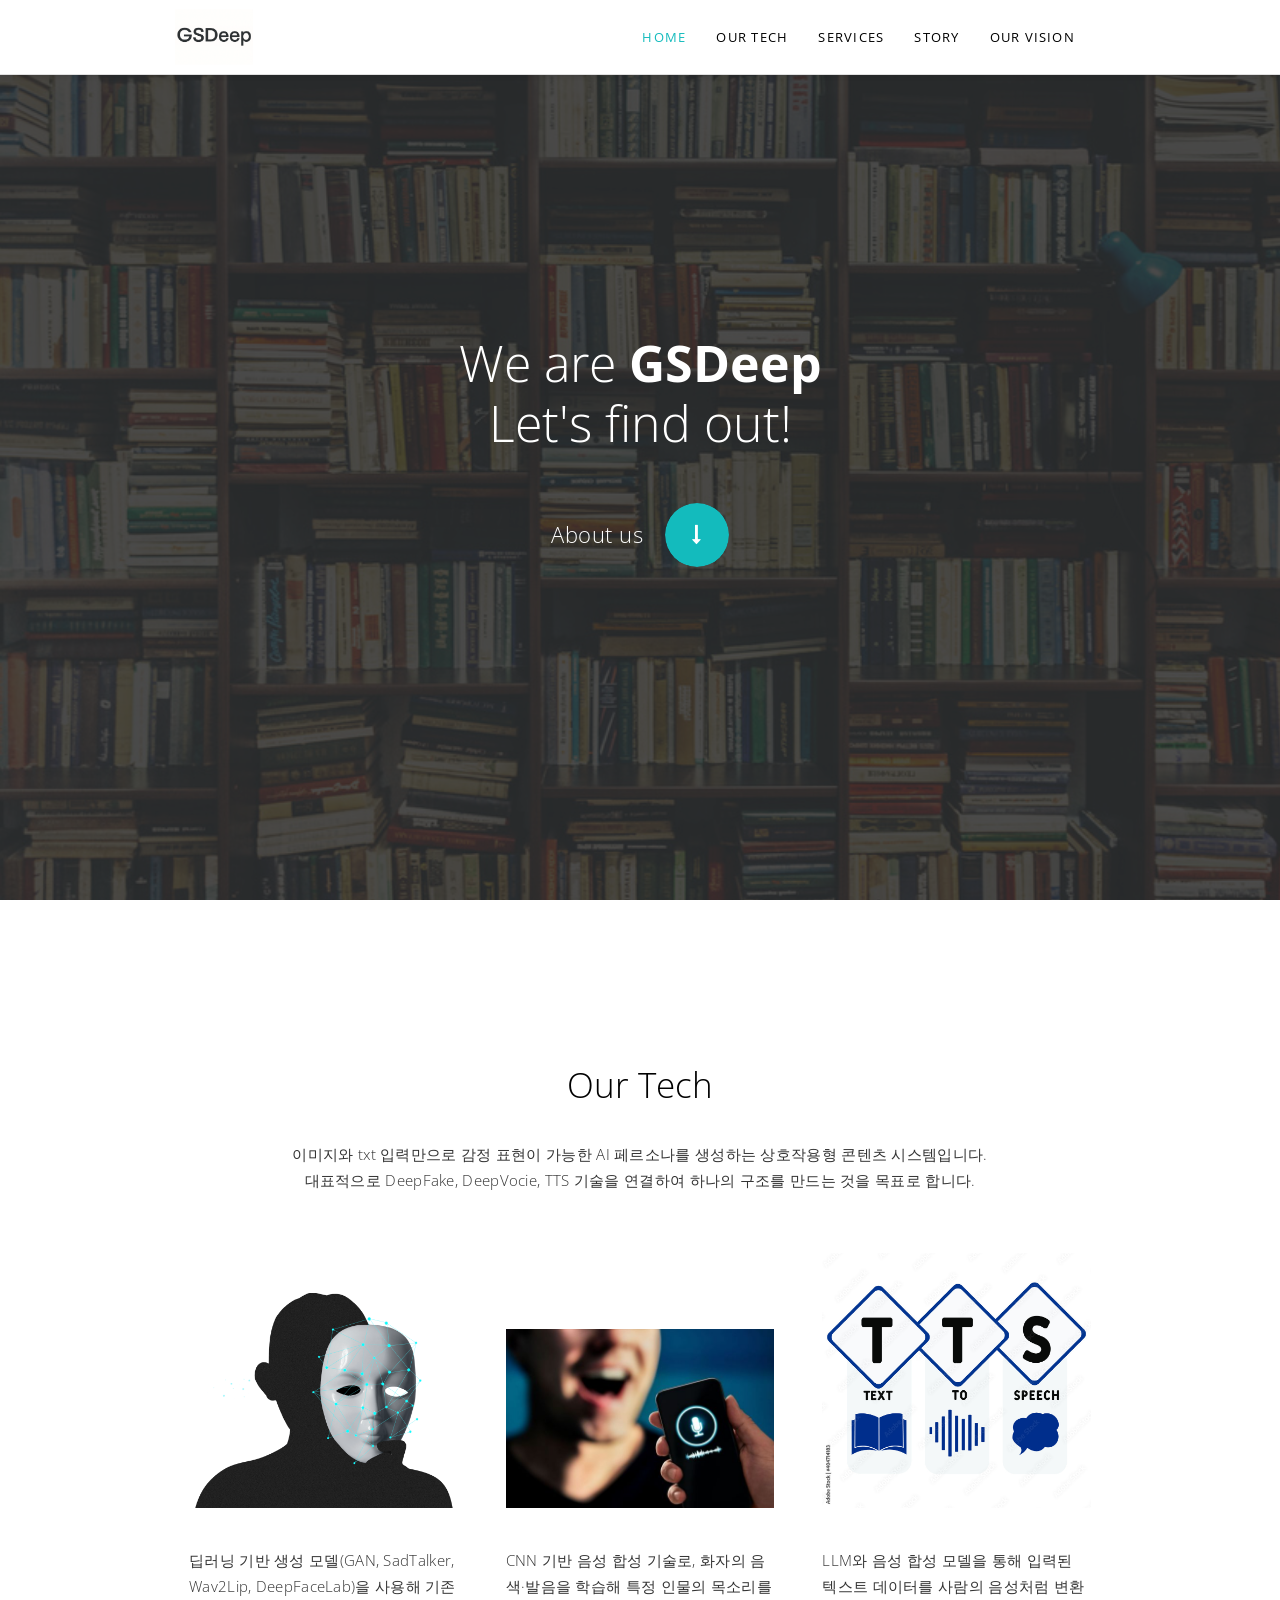
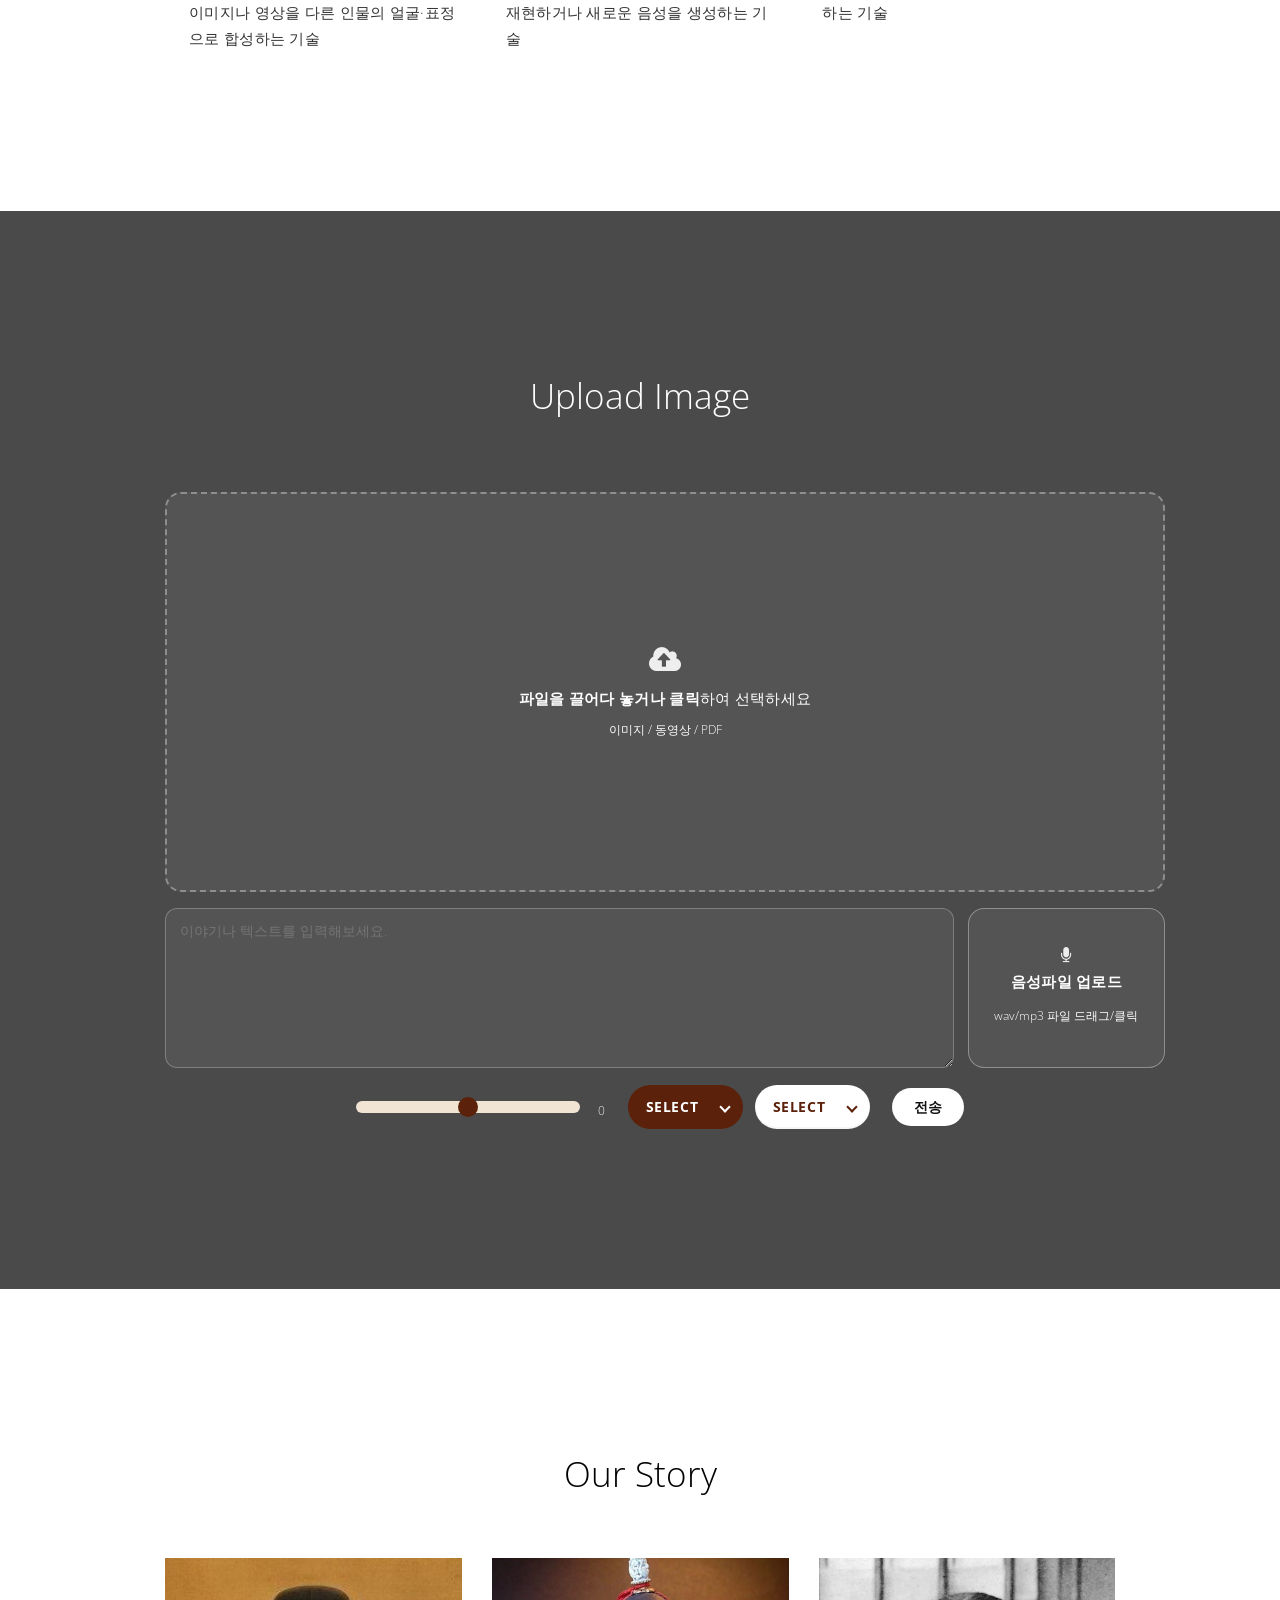
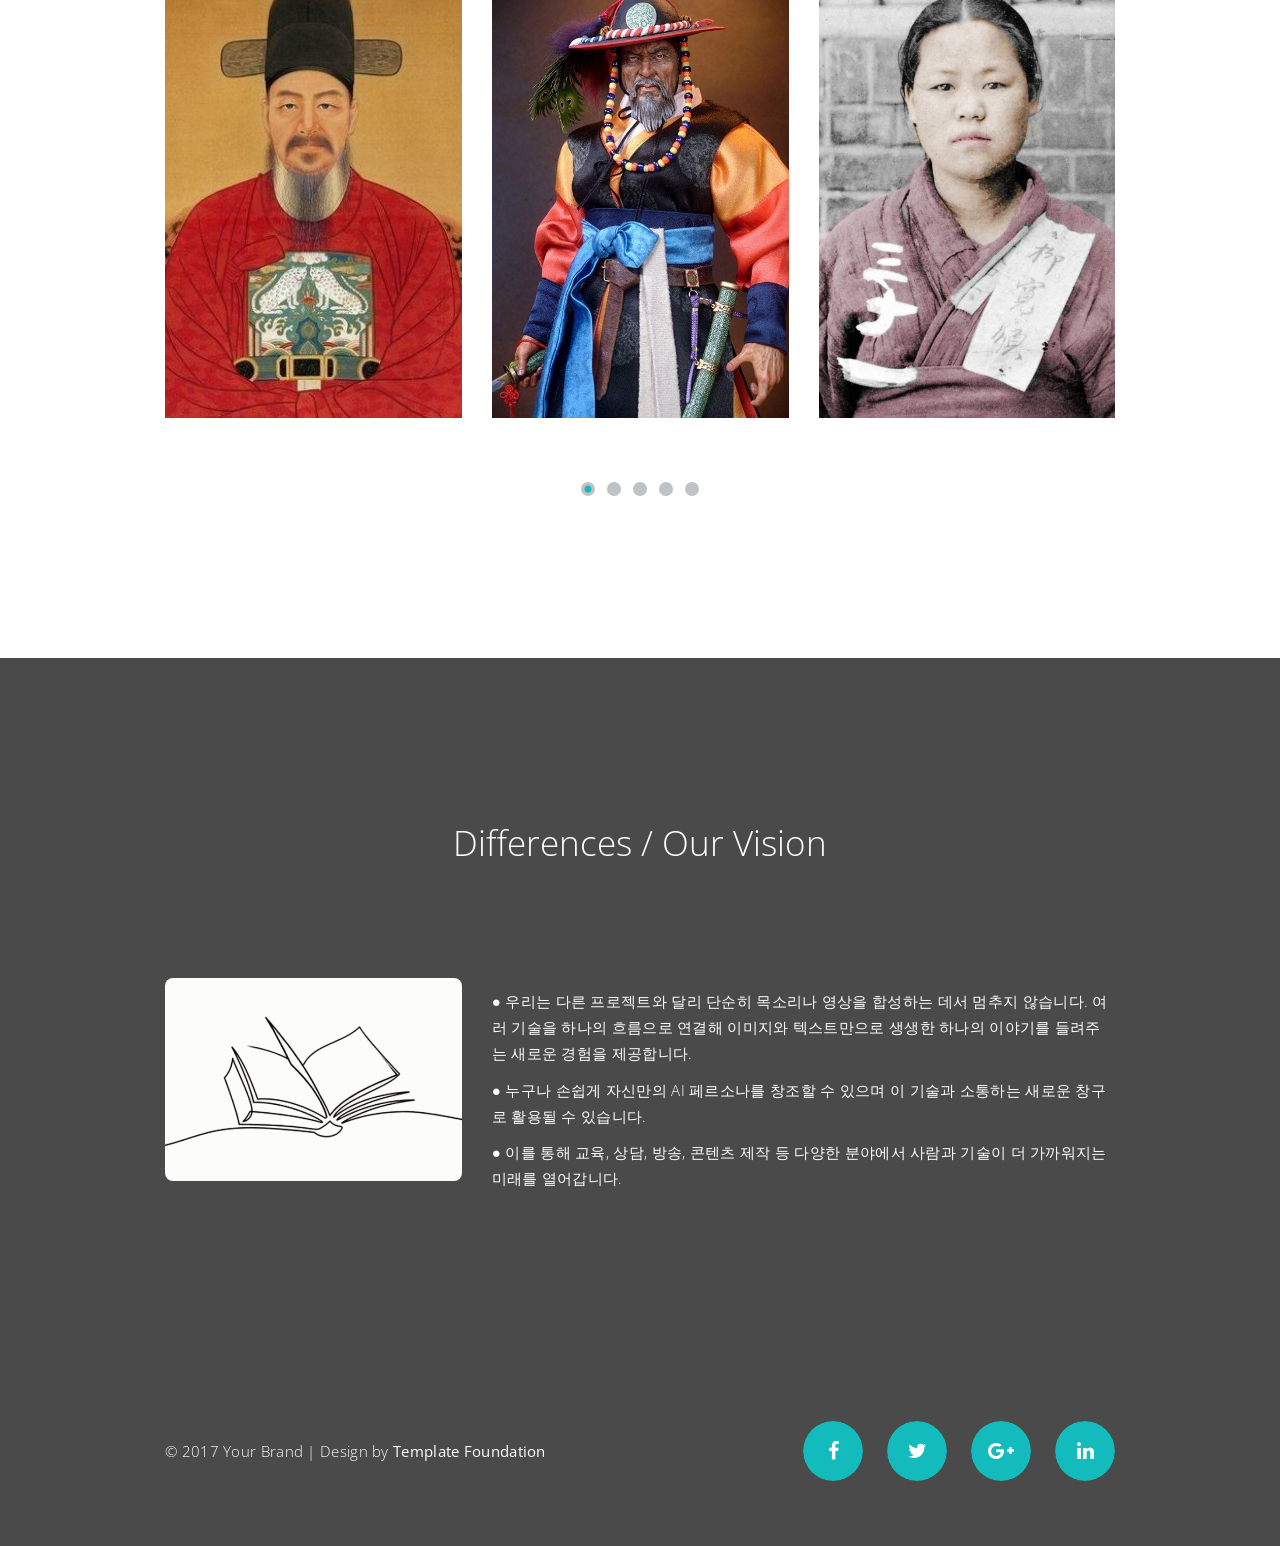
==== Frontend/index.html @ d0521a8d "Add files via upload" ====
<!doctype html>
<html lang="en">
<head>
  <!-- META -->
  <meta charset="utf-8">
  <meta name="robots" content="noodp">
  <meta name="viewport" content="width=device-width, initial-scale=1, maximum-scale=1, user-scalable=no">

  <!-- PAGE TITLE -->
  <title>GSDeep - One Page</title>

  <!-- FAVICON -->
  <link rel="shortcut icon" href="assets/img/favicon.png">

  <!-- FONTS -->
  <link href="https://fonts.googleapis.com/css?family=Open+Sans:300,400,600,700,800" rel="stylesheet">

  <!-- STYLESHEETS -->
  <link rel="stylesheet" type="text/css" href="assets/css/plugins.css">
  <link rel="stylesheet" type="text/css" href="assets/css/main.css">

  <!-- API BASE 설정 (반드시 main.js 보다 먼저) -->
  <script src="/config.js?v=deploy-001"></script>
</head>

<body>
  <!-- PRELOADER -->
  <div class="preloader">
    <div class="spinner"></div>
  </div>
  <!-- /PRELOADER -->

  <!-- NAVIGATION -->
  <nav class="navigation-main">
    <div class="container-fluid">
      <div class="navbar-header">
        <button type="button" class="navbar-toggle" data-toggle="collapse" data-target="#navbar">
          <i class="fa fa-bars" aria-hidden="true"></i>
        </button>
        <a class="navbar-brand" href="#"><img class="img-responsive" src="assets/img/navigation-logo.png" alt="" /></a>
      </div>
      <div id="navbar" class="navbar-collapse collapse">
        <ul class="navigation-items nav navbar-nav navbar-right">
          <li class="current"><a href="#intro">Home</a></li>
          <li><a href="#about">Our Tech</a></li>
          <li><a href="#service">Services</a></li>
          <li><a href="#work">Story</a></li>
          <li><a href="#clients">Our Vision</a></li>
        </ul>
      </div>
    </div>
  </nav>
  <!-- /NAVIGATION -->

  <!-- INTRO -->
  <section id="intro">
    <div class="container-mid text-center">
      <div class="animation-container animation-fade-down" data-animation-delay="0">
        <h1>We are <strong>GSDeep</strong><br>Let's find out!</h1>
      </div>
      <div class="animation-container animation-fade-up" data-animation-delay="300">
        <p class="subline">About us</p>
        <a href="#about" class="scroll-down smooth-scroll"><i class="fa fa-long-arrow-down" aria-hidden="true"></i></a>
      </div>
    </div>
  </section>
  <!-- /INTRO -->

  <!-- ABOUT -->
  <section id="about" class="white">
    <div class="container-fluid text-center">
      <h3 class="headline scroll-animated-from-bottom">Our Tech</h3>
      <p class="subline scroll-animated-from-bottom">
        이미지와 txt 입력만으로 감정 표현이 가능한 AI 페르소나를 생성하는 상호작용형 콘텐츠 시스템입니다. <br>
        대표적으로 DeepFake, DeepVocie, TTS 기술을 연결하여 하나의 구조를 만드는 것을 목표로 합니다.
      </p>

      <div class="col-sm-4 text-left about-item scroll-animated-from-bottom">
        <img class="img-responsive" src="assets/img/about/about-1.jpg" alt="image">
        <p>딥러닝 기반 생성 모델(GAN, SadTalker, Wav2Lip, DeepFaceLab)을 사용해 기존 이미지나 영상을 다른 인물의 얼굴·표정으로 합성하는 기술</p>
      </div>

      <div class="col-sm-4 text-left about-item scroll-animated-from-bottom">
        <img class="img-responsive" src="assets/img/about/about-2.jpg" alt="image">
        <p>CNN 기반 음성 합성 기술로, 화자의 음색·발음을 학습해 특정 인물의 목소리를 재현하거나 새로운 음성을 생성하는 기술</p>
      </div>

      <div class="col-sm-4 text-left about-item scroll-animated-from-bottom">
        <img class="img-responsive" src="assets/img/about/about-3.jpg" alt="image">
        <p>LLM와 음성 합성 모델을 통해 입력된 텍스트 데이터를 사람의 음성처럼 변환하는 기술</p>
      </div>
    </div>
  </section>
  <!-- /ABOUT -->

  <!-- SERVICE -->
  <section id="service">
    <div class="container-fluid text-center">
      <h3 class="headline scroll-animated-from-bottom">Upload Image</h3>
      <div class="row justify-content-center">
        <div class="col-lg-8 col-md-10 col-sm-12">
          <form id="service-upload" class="upload-panel scroll-animated-from-bottom" action="/api/upload" method="POST" enctype="multipart/form-data">
            <div id="drop-zone" class="upload-drop" tabindex="0" aria-label="파일 업로드 영역">
              <input type="file" id="file-input" name="file" class="upload-input" aria-label="파일 선택" />
              <div class="upload-prompt">
                <i class="fa fa-cloud-upload" aria-hidden="true"></i>
                <p class="m-0"><strong>파일을 끌어다 놓거나 클릭</strong>하여 선택하세요</p>
                <small class="d-block">이미지 / 동영상 / PDF </small>
              </div>
              <!-- 미리보기 이미지 -->
              <img id="upload-preview" class="upload-preview" alt="미리보기" />
              <!-- 결과 비디오(직접 로드용) -->
              <video id="result-video" class="upload-preview" style="display:none" controls playsinline></video>
            </div>

            <div class="upload-meta">
              <div class="meta-row">
                <!-- 80%: 텍스트 -->
                <div class="meta-text">
                  <textarea name="message" id="upload-message" rows="6" placeholder="이야기나 텍스트를 입력해보세요."></textarea>
                </div>

                <!-- 20%: WAV 업로드 (작은 드롭존) -->
                <div class="meta-audio">
                  <div id="audio-drop" class="mini-drop" tabindex="0" aria-label="mp3/wav 파일 업로드">
                    <input type="file" id="audio-input" name="audio" accept=".wav,audio/wav,.mp3,audio/mpeg"  class="mini-input" aria-label="WAV/MP3 파일 선택" required>
                    <div class="mini-prompt">
                      <i class="fa fa-microphone" aria-hidden="true"></i>
                      <p class="m-0"><strong>음성파일 업로드</strong></p>
                      <small class="d-block">wav/mp3 파일 드래그/클릭</small>
                      <small id="audio-filename" class="filename"></small>
                    </div>
                  </div>
                  <audio id="audio-preview" controls style="display:none; width:100%; margin-top:.6rem"></audio>
                </div>
              </div>
            </div>

            <div class="upload-actions">
              <div class="voice-controls">
                <div class="h-wrap">
                  <label for="voice-level" class="sr-only">음량(−20~20)</label>
                  <input id="voice-level" class="h-range" type="range" name="voice_level" min="-20" max="20" step="1" value="0" aria-label="음량"/>
                  <output id="voice-level-value" class="h-readout">0</output>
                </div>

                <label class="sr-only" for="voice-gender">성별</label>
                <div class="pill-select pill-select--primary">
                  <select id="voice-gender" name="voice_gender" required>
                    <option value="" disabled selected>SELECT</option>
                    <option value="male">남성</option>
                    <option value="female">여성</option>
                  </select>
                </div>

                <label class="sr-only" for="voice-age">연령대</label>
                <div class="pill-select pill-select--ghost">
                  <select id="voice-age" name="voice_age" required>
                    <option value="" disabled selected>SELECT</option>
                    <option value="young">청년</option>
                    <option value="middle">중년</option>
                    <option value="old">노년</option>
                  </select>
                </div>
              </div>

              <button type="submit" class="upload-btn">전송</button>
              <span id="upload-status" class="upload-status" role="status" aria-live="polite"></span>
            </div>
          </form>
        </div>
      </div>
    </div>
  </section>
  <!-- /SERVICE -->

  <!-- WORK -->
  <section id="work" class="white">
    <div class="container-fluid text-center">
      <h3 class="headline scroll-animated-from-bottom">Our Story</h3>

      <div class="work-carousel owl-carousel scroll-animated-from-bottom">
        <div class="item">
          <div class="bg-image" style="background-image: url(assets/img/work/work-1.jpg)"></div>
          <a class="info" href="#" data-featherlight="#item-1-lightbox">
            <div class="container-mid">
              <h5>이순신</h5>
              <i class="fa fa-long-arrow-right" aria-hidden="true"></i>
            </div>
          </a>
          <div class="lightbox-wrapper">
            <div id="item-1-lightbox" class="work-lightbox">
              <video class="lightbox-video" src="assets/video/work-1.mp4" controls preload="metadata" playsinline poster="assets/img/work/work-1.jpg"></video>
              <div class="description">
                <h3>이순신</h3>
                <p class="subline">난중일기</p>
                <p>“이 책에 쓰인 승전은 내 재주가 아님을 알아야 한다. 바람이 불어 돛이 움직이고, 물결이 도와 배가 나아간 것처럼, 병사들의 땀과 피가 있었고, 하늘의 뜻이 있었을 따름이다.”</p>
              </div>
            </div>
          </div>
        </div>

        <div class="item">
          <div class="bg-image" style="background-image: url(assets/img/work/work-2.jpg)"></div>
          <a class="info" href="#" data-featherlight="#item-2-lightbox">
            <div class="container-mid">
              <h5>유관순</h5>
              <i class="fa fa-long-arrow-right" aria-hidden="true"></i>
            </div>
          </a>
          <div class="lightbox-wrapper">
            <div id="item-2-lightbox" class="work-lightbox">
              <video class="lightbox-video" src="assets/video/work-2.mp4" controls preload="metadata" playsinline poster="assets/img/work/work-2.jpg"></video>
              <div class="description">
                <h3>유관순</h3>
                <p class="subline">민중의 함성</p>
                <p>“저는 제 나라의 독립을 위해 마땅히 해야 할 일을 했을 뿐입니다.”</p>
                <p>“나라를 사랑하는 마음으로 한 일이니, 결코 부끄럽지 않습니다.”</p>
              </div>
            </div>
          </div>
        </div>

        <div class="item">
          <div class="bg-image" style="background-image: url(assets/img/work/work-3.jpg)"></div>
          <a class="info" href="#" data-featherlight="#item-3-lightbox">
            <div class="container-mid">
              <h5>아인슈타인</h5>
              <i class="fa fa-long-arrow-right" aria-hidden="true"></i>
            </div>
          </a>
          <div class="lightbox-wrapper">
            <div id="item-3-lightbox" class="work-lightbox">
              <video class="lightbox-video" src="assets/video/work-3.mp4" controls preload="metadata" playsinline poster="assets/img/work/work-3.jpg"></video>
              <div class="description">
                <h3>아인슈타인</h3>
                <p class="subline">상대성 이론</p>
                <p>현재 준비중입니다...</p>
              </div>
            </div>
          </div>
        </div>

        <div class="item">
          <div class="bg-image" style="background-image: url(assets/img/work/work-4.jpg)"></div>
          <a class="info" href="#" data-featherlight="#item-4-lightbox">
            <div class="container-mid">
              <h5>베토벤</h5>
              <i class="fa fa-long-arrow-right" aria-hidden="true"></i>
            </div>
          </a>
          <div class="lightbox-wrapper">
            <div id="item-4-lightbox" class="work-lightbox">
              <video class="lightbox-video" src="assets/video/work-4.mp4" controls preload="metadata" playsinline poster="assets/img/work/work-4.jpg"></video>
              <div class="description">
                <h3>베토벤</h3>
                <p class="subline">운명</p>
                <p>현재 준비중입니다...</p>
              </div>
            </div>
          </div>
        </div>

        <div class="item">
          <div class="bg-image" style="background-image: url(assets/img/work/work-5.jpg)"></div>
          <a class="info" href="#" data-featherlight="#item-5-lightbox">
            <div class="container-mid">
              <h5>세종대왕</h5>
              <i class="fa fa-long-arrow-right" aria-hidden="true"></i>
            </div>
          </a>
          <div class="lightbox-wrapper">
            <div id="item-5-lightbox" class="work-lightbox">
              <video class="lightbox-video" src="assets/video/work-5.mp4" controls preload="metadata" playsinline poster="assets/img/work/work-5.jpg"></video>
              <div class="description">
                <h3>세종대왕</h3>
                <p class="subline">나랏말싸미 - 현대어</p>
                <p>우리나라 말이 중국과 달라, 한자로는 서로 뜻을 통하지 못하니 이 때문에 백성들이 말하고자 하는 바가 있어도 글로 표현하지 못해 답답해한다.</p>
              </div>
            </div>
          </div>
        </div>
      </div><!-- /work-carousel -->
    </div>
  </section>
  <!-- /WORK -->

  <!-- CLIENTS -->
  <section id="clients">
    <div class="container-fluid text-center">
      <h3 class="headline scroll-animated-from-bottom">Differences / Our Vision</h3>

    <div class="client-feedback">
      <div class="client-feedback-item row">
        <div class="col-sm-4 text-left scroll-animated-from-bottom">
          <img class="img-responsive logo client-gif" src="assets/img/clients/book.gif" alt="demo gif">
        </div>
        <div class="col-sm-8 text-left scroll-animated-from-bottom">
          <p></p>
          <p> ● 우리는 다른 프로젝트와 달리 단순히 목소리나 영상을 합성하는 데서 멈추지 않습니다.
            여러 기술을 하나의 흐름으로 연결해 이미지와 텍스트만으로 생생한 하나의 이야기를 들려주는 새로운 경험을 제공합니다.</p>
          <p> ● 누구나 손쉽게 자신만의 AI 페르소나를 창조할 수 있으며 이 기술과 소통하는 새로운 창구로 활용될 수 있습니다.</p>
          <p> ● 이를 통해 교육, 상담, 방송, 콘텐츠 제작 등 다양한 분야에서 사람과 기술이 더 가까워지는 미래를 열어갑니다.</p>
        </div>
      </div>
    </div>
    </div>
  </section>
  <!-- /CLIENTS -->

  <!-- FOOTER -->
  <section id="footer">
    <div class="container-fluid">
      <div class="row">
        <div class="col-sm-6 scroll-animated-from-bottom text-left">
          <p>© 2017 Your Brand | Design by <a href="https://templatefoundation.com">Template Foundation</a></p>
        </div>
        <div class="col-sm-6 scroll-animated-from-bottom text-right">
          <ul class="social-icons">
            <li><a href="#"><i class="fa fa-facebook" aria-hidden="true"></i></a></li>
            <li><a href="#"><i class="fa fa-twitter" aria-hidden="true"></i></a></li>
            <li><a href="#"><i class="fa fa-google-plus" aria-hidden="true"></i></a></li>
            <li><a href="#"><i class="fa fa-linkedin" aria-hidden="true"></i></a></li>
          </ul>
        </div>
      </div>
    </div>
  </section>
  <!-- /FOOTER -->

  <!-- BACKGROUND CONTENT -->
  <div class="background-content parallax-on">
    <div class="background-content-inner">
      <div class="background-overlay"></div>
      <div class="background-img layer" data-depth="0.1"></div>
    </div>
  </div>
  <!-- /BACKGROUND CONTENT -->

  <!-- JAVASCRIPTS -->
  <script type="text/javascript" src="assets/js/plugins.js"></script>

  <!-- 음성 슬라이드바 -->
  <script>
    (function(){
      const slider = document.getElementById('voice-level');
      const out    = document.getElementById('voice-level-value');
      const gender = document.getElementById('voice-gender');

      if(!slider || !out) return;

      const clamp = v => Math.min(Math.max(v, parseFloat(slider.min)), parseFloat(slider.max));
      const sync  = () => { out.textContent = slider.value; };

      slider.addEventListener('input', sync);
      slider.addEventListener('change', sync);
      sync();

      if(gender){
        const applyByGender = () => {
          let target = null;
          if (gender.value === 'male')   target = -6;
          else if (gender.value === 'female') target = 6;
          if (target !== null) {
            slider.value = clamp(target);
            slider.dispatchEvent(new Event('input', { bubbles: true }));
          }
        };
        gender.addEventListener('change', applyByGender);
        if (gender.value === 'male' || gender.value === 'female') {
          applyByGender();
        }
      }
    })();
  </script>

  <!-- 새 main.js (중복 로딩 주의: assets/js/main.js는 제거) -->
  <script src="main.js"></script>
</body>
</html>
---- Frontend/assets/css/main.css ----
/******************************************************************


	------------------------
	-- TABLE OF CONTENTS --
	------------------------
	
	--  01. Basic
	--  02. Preloader
    --  03. Background Content
    --  04. Navigation
    --  05. Section
    --  06. Section --> Intro
    --  07. Section --> About
    --  08. Section --> Service
    --  09. Section --> Work
    --  10. Section --> Clients
    --  11. Section --> Contact
    --  12. Section --> Footer
 
 
 ******************************************************************/




/** 1. Basic
*******************************************************************/

html
{
    font-size: 10px;
}

body
{
    font-family: 'Open Sans', sans-serif;
    font-weight: 300;
    font-style: normal;

    color: #fff;
    background: #fff;

    -webkit-font-smoothing: antialiased;
}

h1,
h2,
h3,
h4,
h5,
h6
{
    font-family: 'Open Sans', sans-serif;
    font-weight: 300;

    letter-spacing: 0;

    color: #fff;
}

h1
{
    font-size: 5rem;
}

h2
{
    font-size: 4rem;
}

h3
{
    font-size: 3.5rem;
}

h4
{
    font-size: 3rem;
}

h5
{
    font-size: 2.5rem;
}

h6
{
    font-size: 2rem;
}

p
{
    font-size: 1.5rem;
    line-height: 1.74em;

    letter-spacing: .02em;
}

a,
a:hover,
a:focus
{
    cursor: pointer;
    -webkit-transition: all 300ms ease;
         -o-transition: all 300ms ease;
            transition: all 300ms ease;
    text-decoration: none;
}

a:hover
{
    color: #111;
}

@media (max-width:600px)
{
    html
    {
        font-size: 8px;
    }
}

@media (max-width:500px)
{
    html
    {
        font-size: 7px;
    }
}



/** 2. Preloader
*******************************************************************/

.preloader
{
    position: fixed;
    z-index: 100000;
    bottom: 0;
    left: 0;

    overflow: hidden;

    width: 100%;
    height: 100%;

    background: #fff;
}

.preloader.hide-preloader
{
    height: 0;
    
    -webkit-transition: .8s ease .3s;
         -o-transition: .8s ease .3s;
            transition: .8s ease .3s;
}

.preloader .spinner
{
    position: absolute;
    top: 50%;
    left: 50%;

    display: block;

    width: 50px;
    height: 50px;
    margin-top: -25px;
    margin-left: -25px;

    -webkit-animation: spinner-pulse .6s infinite ease-in-out;
            animation: spinner-pulse .6s infinite ease-in-out;
    text-align: center;

    opacity: 1;
    border-radius: 100%;
    background-color: #111;
}

.preloader.hide-preloader .spinner
{
    opacity: 0;
    
    -webkit-transition: .3s ease;
         -o-transition: .3s ease;
            transition: .3s ease;
}

@-webkit-keyframes spinner-pulse
{
    0%
    {
        -webkit-transform: scale(0);
    }
    100%
    {
        -webkit-transform: scale(1.0);

        opacity: 0;
    }
}

@keyframes spinner-pulse
{
    0%
    {
        -webkit-transform: scale(0);
                transform: scale(0);
    }
    100%
    {
        -webkit-transform: scale(1.0);
                transform: scale(1.0);

        opacity: 0;
    }
}



/** 3. Background Content
*******************************************************************/

.background-content
{
    position: fixed;
    z-index: -1;
    top: 0;
    left: 50%;

    overflow: hidden;

    width: 100%;
    height: 100%;

    -webkit-transform: translate3d(-50%,0,0) !important;
            transform: translate3d(-50%,0,0) !important;
}

.background-content-inner
{
    position: absolute;
    top: 50%;
    left: 50%;

    width: 110%;
    height: 110%;

    -webkit-transform: translate(-50%,-50%);
        -ms-transform: translate(-50%,-50%);
            transform: translate(-50%,-50%);
}

.background-content .background-img
{
    position: absolute;
    z-index: 1;
    top: 0;
    left: 0;

    width: 100%;
    height: 100%;

    background: url(../img/background.jpg);
    background-repeat: no-repeat;
    background-size: cover;
}



/** 4. Navigation
*******************************************************************/

.navigation-main
{
    position: fixed;
    z-index: 100 !important;
    top: 0;

    width: 100%;
    height: 75px;
    padding: 0 30px;

    border-bottom: 1px solid rgba(0,0,0,.12);
    background: #fff;
    -webkit-box-shadow: 0 0 6px 0 rgba(0,0,0,.14);
            box-shadow: 0 0 6px 0 rgba(0,0,0,.14);
}

.navigation-main .container-fluid
{
    max-width: 960px;
}

.navigation-main .navbar-collapse
{
    width: 100%;
}

.navigation-main .navbar-brand
{
    padding: 0;
}

.navigation-main .navbar-brand img
{
    position: absolute;
    top: 50%;

    max-height: 55px;
    margin: 0;
    padding: 0;

    -webkit-transform: translateY(-50%);
        -ms-transform: translateY(-50%);
            transform: translateY(-50%);
}

.navigation-main button
{
    font-size: 28px;

    margin-right: 0;

    color: #000;
}

.navigation-main ul
{
    margin: 0;
    padding: 0;

    list-style: none;
}

.navigation-main ul li a,
.navigation-main ul li span
{
    font-family: 'Open Sans', sans-serif;
    font-size: 13px;
    font-weight: 400;
    line-height: 75px;

    display: block;

    margin: 0;
    padding: 0 15px;

    cursor: pointer;
    -webkit-transition: all .1s  linear;
         -o-transition: all .1s  linear;
            transition: all .1s  linear;
    letter-spacing: .096em;
    text-transform: uppercase;

    color: #000;
    background: none !important;
}

.navigation-main ul li a:hover,
.navigation-main ul li span:hover,
.navigation-main ul li.current a
{
    color: #13bbbd;
}



/** MEDIA QUERIES  **/

@media (max-width: 1000px)
{
    .navigation-main ul li a,
    .navigation-main ul li span
    {
        padding: 0 10px;
    }

    .navigation-main .container-fluid
    {
        padding: 0;
    }

    .navigation-main
    {
        padding: 0;
    }

    .navbar-header
    {
        padding: 0 24px;
    }
}

@media (min-width: 841px)
{
    .navigation-main .dropdown:hover .dropdown-menu
    {
        display: block;
    }
}

@media (max-width: 840px)
{
    .navigation-main
    {
        height: 60px;
    }

    .navbar-header
    {
        float: none;

        margin: 0 !important;
    }

    .navbar-toggle
    {
        line-height: 60px;

        display: block;

        margin-top: -4px !important;
        margin-bottom: 0 !important;
        padding-top: 0 !important;
        padding-bottom: 0 !important;
    }

    .navbar-collapse
    {
        margin: 0 !important;
        padding: 0;

        border-top: 1px solid transparent;
        background: #fff;
        -webkit-box-shadow: inset 0 1px 0 rgba(255,255,255,.1);
                box-shadow: inset 0 1px 0 rgba(255,255,255,.1);
    }

    .navbar-collapse.collapse
    {
        display: none!important;
    }

    .navbar-nav
    {
        float: none!important;

        margin: 7.5px -15px;
        padding-top: 15px !important;
        padding-bottom: 26px !important;
    }

    .navbar-nav > li
    {
        float: none;
    }

    .navbar-nav > li > a
    {
        padding-top: 10px;
        padding-bottom: 10px;
    }

    .navbar-text
    {
        float: none;

        margin: 15px 0;
    }

    .navbar-collapse.collapse.in
    {
        display: block !important;
    }

    .collapsing
    {
        overflow: hidden !important;
    }

    .navigation-main ul li a,
    .navigation-main ul li span,
    .navigation-main ul li .dropdown-menu a
    {
        line-height: 60px !important;

        padding-left: 40px !important;
    }

    .navbar-nav .open .dropdown-menu
    {
        position: static;

        float: none;

        width: auto;
        margin-top: 0;
        padding: 0;

        border: 0;
        background-color: transparent;
        -webkit-box-shadow: none;
                box-shadow: none;
    }

    .navbar-nav .open .dropdown-menu .dropdown-header,
    .navbar-nav .open .dropdown-menu > li > a
    {
        padding: 0;
    }
}

@media (max-height: 840px) and (max-width: 840px)
{
    .navigation-main ul li a,
    .navigation-main ul li span,
    .navigation-main ul li .dropdown-menu a
    {
        line-height: 44px !important;
    }

    .navigation-main
    {
        height: 60px;
    }

    .navigation-main .navbar-brand img
    {
        max-width: 120px;
    }
}

@media (max-height: 600px) and (max-width: 840px)
{
    .navigation-main ul li a,
    .navigation-main ul li span,
    .navigation-main ul li .dropdown-menu a
    {
        line-height: 34px !important;
    }
}



/** 5. Section
*******************************************************************/

section
{
    position: relative;

    margin: 0 auto;
    padding: 16rem 0;

    background: rgba(45, 45, 45, .86);
}

section.white
{
    position: relative;

    background: #fff;
}

section.white h1,
section.white h2,
section.white h3,
section.white h4,
section.white h5,
section.white h6
{
    color: #000;
}

section.white p,
section.white a,
section.white span
{
    color: #333;
}

section:last-of-type
{
    padding-bottom: 20rem;
}

section .container-fluid
{
    max-width: 980px;
}

section .headline
{
    line-height: 1.4em;

    margin-top: 0;
    margin-bottom: .9em;
}

@media (max-width:768px)
{
    section .headline br
    {
        display: none;
    }
}



/** 6. Section --> Intro
*******************************************************************/

#intro
{
    position: relative;

    height: 100vh;
}

#intro .container-mid
{
    position: absolute;
    top: 50%;

    width: 100%;

    -webkit-transform: translateY(-50%);
        -ms-transform: translateY(-50%);
            transform: translateY(-50%);
}

#intro .container-mid h1
{
    line-height: 1.2em;

    margin-top: 0;
    margin-bottom: 1em;
}

#intro .container-mid p.subline
{
    font-size: 2.2rem;
    line-height: 1.6em;

    display: inline-block;

    margin: 0;
    margin-right: .8em;

    vertical-align: middle;
}

#intro .container-mid a
{
    font-size: 2rem;
    line-height: 3.2em;

    position: relative;

    display: inline-block;
    overflow: hidden;

    width: 3.2em;
    margin: 0;
    padding: 0;

    -webkit-transition: .2s ease;
         -o-transition: .2s ease;
            transition: .2s ease;
    text-align: center;
    vertical-align: middle;

    color: #fff;
    border-radius: 100%;
    background: none;
}

#intro .container-mid a:before
{
    position: absolute;
    z-index: 1;
    top: 0;
    left: 0;

    width: 100%;
    height: 100%;

    content: '';
    -webkit-transition: .15s ease;
         -o-transition: .15s ease;
            transition: .15s ease;
    -webkit-transform: scale(1);
        -ms-transform: scale(1);
            transform: scale(1);

    border-radius: 100%;
    background: #13bbbd;
}

#intro .container-mid a:hover:before
{
    -webkit-transform: scale(0);
        -ms-transform: scale(0);
            transform: scale(0);
}

#intro .container-mid a:after
{
    position: absolute;
    z-index: 1;
    top: 0;
    left: 0;

    width: 100%;
    height: 100%;

    content: '';
    -webkit-transition: .15s ease;
         -o-transition: .15s ease;
            transition: .15s ease;
    -webkit-transform: scale(0);
        -ms-transform: scale(0);
            transform: scale(0);

    border-radius: 100%;
    background: #222;
}

#intro .container-mid a:hover:after
{
    -webkit-transform: scale(1);
        -ms-transform: scale(1);
            transform: scale(1);
}

#intro .container-mid a i
{
    position: relative;
    z-index: 2;
}

#intro .animation-container
{
    -webkit-transition: .5s ease;
         -o-transition: .5s ease;
            transition: .5s ease;
}

#intro .animation-container.animation-fade
{
    opacity: 0;
}

#intro .animation-container.animation-fade.run-animation
{
    opacity: 1;
}

#intro .animation-container.animation-fade-up
{
    -webkit-transform: translateY(10vh);
        -ms-transform: translateY(10vh);
            transform: translateY(10vh);

    opacity: 0;
}

#intro .animation-container.animation-fade-up.run-animation
{
    -webkit-transform: translateY(0);
        -ms-transform: translateY(0);
            transform: translateY(0);

    opacity: 1;
}

#intro .animation-container.animation-fade-down
{
    -webkit-transform: translateY(-10vh);
        -ms-transform: translateY(-10vh);
            transform: translateY(-10vh);

    opacity: 0;
}

#intro .animation-container.animation-fade-down.run-animation
{
    -webkit-transform: translateY(0);
        -ms-transform: translateY(0);
            transform: translateY(0);

    opacity: 1;
}

#intro .animation-container.animation-fade-left
{
    -webkit-transform: translateX(10vh);
        -ms-transform: translateX(10vh);
            transform: translateX(10vh);

    opacity: 0;
}

#intro .animation-container.animation-fade-left.run-animation
{
    -webkit-transform: translateX(0);
        -ms-transform: translateX(0);
            transform: translateX(0);

    opacity: 1;
}

#intro .animation-container.animation-fade-right
{
    -webkit-transform: translateX(-10vh);
        -ms-transform: translateX(-10vh);
            transform: translateX(-10vh);

    opacity: 0;
}

#intro .animation-container.animation-fade-right.run-animation
{
    -webkit-transform: translateX(0);
        -ms-transform: translateX(0);
            transform: translateX(0);

    opacity: 1;
}

#intro .home-gif{
  position: absolute;
  left: 6%;              /* ← 가로 위치(왼쪽에서 거리). 원하는 만큼 조절 */
  top: 50%;              /* ← 세로 중앙 */
  transform: translateY(-50%); /* 세로 정확히 중앙정렬 */
  z-index: 3;            /* 오버레이/배경 위로 */
  pointer-events: none;  /* 클릭 방해 X */
}

#intro .home-gif img{
  width: 300px;          /* ← 크기 조절 포인트 */
  max-width: 26vw;       /* 화면이 좁으면 자동 축소 */
  height: auto;
  display: block;
  border-radius: 12px;   /* 선택: 모서리 라운드 */
}

@media (max-width:1200px)
{
    #intro
    {
        height: auto;
    }

    #intro .container-mid
    {
        position: relative;
        top: 0;

        margin: 15vh 0;

        -webkit-transform: translate(0);
            -ms-transform: translate(0);
                transform: translate(0);
    }

    #intro .home-gif img{ max-width: 34vw; }
}



/** 7. Section --> About
*******************************************************************/

#about .subline
{
    max-width: 77%;
    margin: 0 auto 2em auto;
}

#about .about-item
{
    padding-right: 24px;
    padding-left: 24px;
}

#about .about-item img
{
    margin-top: 1.8em;
}

#about .about-item p
{
    margin-top: 1.8em;
    margin-bottom: 0;
}

@media (max-width:768px)
{
    #about .subline
    {
        max-width: 640px;
    }

    #about .about-item img
    {
        margin-right: auto;
        margin-left: auto;
    }

    #about .about-item p
    {
        max-width: 640px;
        margin-right: auto;
        margin-left: auto;

        text-align: center;
    }
}



/** 8. Section --> Service
*******************************************************************/

#service .service-item
{
    margin-top: 4rem;
}

#service .service-item i
{
    font-size: 2rem;
    line-height: 3em;

    display: inline-block;

    width: 3em;
    margin-right: .8em;

    text-align: center;
    vertical-align: middle;

    border-radius: 100%;
    background: #13bbbd;
}

#service .service-item h5
{
    display: inline-block;

    vertical-align: middle;
}

#service .service-item p
{
    margin-top: 1.6em;
    margin-bottom: 0;
}

@media (max-width:768px)
{
    #service .service-item
    {
        text-align: center !important;
    }
}



/** 9. Section --> Work
*******************************************************************/

#work .work-carousel
{
    margin-top: 6rem;
}

#work .work-carousel .owl-dots
{
    position: relative;

    margin-top: 6rem;

    text-align: center;
}

#work .work-carousel .owl-dots .owl-dot
{
    position: relative;

    display: inline-block;

    width: 14px;
    height: 14px;
    margin: 0 6px;

    -webkit-transition: .3s ease;
         -o-transition: .3s ease;
            transition: .3s ease;
    vertical-align: middle;

    border-radius: 100%;
    background: #bdc3c7;
}

#work .work-carousel .owl-dots .owl-dot.active
{
    border-color: rgba(0,0,0,0);
}

#work .work-carousel .owl-dots .owl-dot:after
{
    position: absolute;
    top: 50%;
    left: 50%;

    width: 7px;
    height: 7px;

    content: '';
    -webkit-transition: .3s ease;
         -o-transition: .3s ease;
            transition: .3s ease;
    -webkit-transform: translate(-50%,-50%);
        -ms-transform: translate(-50%,-50%);
            transform: translate(-50%,-50%);

    opacity: 0;
    border-radius: 100%;
    background: #13bbbd;
}

#work .work-carousel .owl-dots .owl-dot.active:after,
#work .work-carousel .owl-dots .owl-dot:hover:after
{
    opacity: 1;
}

#work .work-carousel .item
{
    position: relative;

    display: block;
    overflow: hidden;

    min-height: 46rem;

    background: none;
}

#work .work-carousel .item .bg-image
{
    position: absolute;
    top: 0;
    left: 0;

    width: 100%;
    height: 100%;

    background-position: center;
    background-size: cover;
}

#work .work-carousel .item .info
{
    position: absolute;
    z-index: -4;
    top: 0;
    left: 0;

    display: block;

    width: 100%;
    height: 100%;

    -webkit-transition: .4s ease;
         -o-transition: .4s ease;
            transition: .4s ease;
    pointer-events: none;

    opacity: 1;
    background: rgba(10,10,10,.6);
}

#work .work-carousel .item:hover .info
{
    z-index: 2;

    pointer-events: all;

    opacity: 1;
}

#work .work-carousel .item .info .container-mid
{
    position: absolute;
    top: 50%;
    left: 0;

    width: 100%;

    -webkit-transform: translateY(-50%);
        -ms-transform: translateY(-50%);
            transform: translateY(-50%);
    text-align: center;
}

#work .work-carousel .item .info .container-mid h5
{
    -webkit-transform: translateX(2rem);
        -ms-transform: translateX(2rem);
            transform: translateX(2rem);

    opacity: 0;
    color: #fff;
}

#work .work-carousel .item:hover .info .container-mid h5
{
    -webkit-transition: .2s ease .1s;
         -o-transition: .2s ease .1s;
            transition: .2s ease .1s;
    -webkit-transform: translateX(0);
        -ms-transform: translateX(0);
            transform: translateX(0);

    opacity: 1;
}

#work .work-carousel .item .info .container-mid i
{
    font-size: 2rem;
    line-height: 2.5em;

    display: block;

    width: 2.5em;
    margin: 1em auto 0 auto;

    -webkit-transform: translateX(-2rem);
        -ms-transform: translateX(-2rem);
            transform: translateX(-2rem);
    text-align: center;

    opacity: 0;
    color: #fff;
    border-radius: 100%;
    background: #13bbbd;
}

#work .work-carousel .item:hover .info .container-mid i
{
    -webkit-transition: .2s ease .1s;
         -o-transition: .2s ease .1s;
            transition: .2s ease .1s;
    -webkit-transform: translateX(0);
        -ms-transform: translateX(0);
            transform: translateX(0);

    opacity: 1;
}

#work .work-carousel .item .lightbox-wrapper
{
    position: absolute;

    display: none;

    opacity: 0;
}

.featherlight .featherlight-content
{
    max-height: 95%;
    padding: 0;

    border-bottom: 0;
}

.featherlight .featherlight-content .work-lightbox h1,
.featherlight .featherlight-content .work-lightbox h2,
.featherlight .featherlight-content .work-lightbox h3,
.featherlight .featherlight-content .work-lightbox h4,
.featherlight .featherlight-content .work-lightbox h5,
.featherlight .featherlight-content .work-lightbox h6,
.featherlight .featherlight-content .work-lightbox p
{
    color: #111;
}

.featherlight .featherlight-content  .featherlight-close-icon
{
    font-size: 2.4rem;
    line-height: 2.4em;

    top: .7em;
    left: .7em;

    width: 2.4em;

    border-radius: 100%;
    outline: none !important;
    background: white;
}

.featherlight .featherlight-content .work-lightbox
{
    max-width: 1400px;
    padding: 0 0 10vh 0;

    text-align: center;
}

.featherlight .featherlight-content .work-lightbox img
{
    margin: 0 auto 7vh auto;
}

.featherlight .featherlight-content .work-lightbox .description
{
    max-width: 700px;
    margin: 0 auto;
    padding: 0 5rem;
}

.featherlight .featherlight-content .work-lightbox .description h3
{
    margin-bottom: .25em;

    text-align: left;
}

.featherlight .featherlight-content .work-lightbox .description p.subline
{
    margin-bottom: 2em;

    letter-spacing: .025em;
}

.featherlight .featherlight-content .work-lightbox .description p
{
    margin-bottom: 2em;

    text-align: left;
}

/* Work lightbox video */
.featherlight .featherlight-content .work-lightbox .lightbox-video{
  display:block;
  width:100%;
  height:auto;
  max-height:75vh;   /* 화면 넘치지 않게 */
  margin:0 auto 7vh;
}


/** 10. Section --> Clients
*******************************************************************/

#clients .client-feedback
{
    padding-top: 8rem; /* 창 높이 */
}

#clients .client-feedback .client-feedback-item
{
    margin-bottom: 5rem;
}

#clients .client-feedback .client-feedback-item:last-child
{
    margin-bottom: 0;
}

@media (max-width:768px)
{
    #clients .client-feedback .client-feedback-item img
    {
        margin: 0 auto 3rem auto;
    }

    #clients .client-feedback .client-feedback-item .text-left
    {
        text-align: center;
    }
}

#clients .client-feedback .logo {
  max-width: 300px;     /* ← 로고/깃의 가로 크기 */
  width: 100%;
  height: auto;
}

#clients .client-feedback .client-gif {
  border-radius: 8px;   /* 선택사항: 모서리 둥글게 */
}


/** 12. Section --> Footer
*******************************************************************/

#footer
{
    position: relative;

    overflow: hidden;

    margin: 0 auto;
    padding: 6rem 0;
}

#footer p
{
    line-height: 6rem;

    margin: 0;
}

#footer p a
{
    font-weight: 400;

    color: inherit;
}

#footer .social-icons
{
    margin: 0;
    padding: 0;

    list-style: none;
}

#footer .social-icons li
{
    font-size: 2rem;
    line-height: 3em;

    position: relative;

    display: inline-block;
    overflow: hidden;

    width: 3em;
    height: 3em;
    margin: 0;
    margin-right: 1em;

    text-align: center;

    color: #fff;
    border-radius: 100%;
    background: none;
}

#footer .social-icons li:last-child
{
    margin-right: 0;
}

#footer .social-icons li:before
{
    position: absolute;
    z-index: 1;
    top: 0;
    left: 0;

    width: 100%;
    height: 100%;

    content: '';
    -webkit-transition: .15s ease;
         -o-transition: .15s ease;
            transition: .15s ease;
    -webkit-transform: scale(1);
        -ms-transform: scale(1);
            transform: scale(1);

    border-radius: 100%;
    background: #13bbbd;
}

#footer .social-icons li:hover:before
{
    -webkit-transform: scale(0);
        -ms-transform: scale(0);
            transform: scale(0);
}

#footer .social-icons li:after
{
    position: absolute;
    z-index: 1;
    top: 0;
    left: 0;

    width: 100%;
    height: 100%;

    content: '';
    -webkit-transition: .15s ease;
         -o-transition: .15s ease;
            transition: .15s ease;
    -webkit-transform: scale(0);
        -ms-transform: scale(0);
            transform: scale(0);

    border-radius: 100%;
    background: #222;
}

#footer .social-icons li:hover:after
{
    -webkit-transform: scale(1);
        -ms-transform: scale(1);
            transform: scale(1);
}

#footer .social-icons li a
{
    font-size: inherit;

    position: relative;
    z-index: 3;

    display: block;

    color: #fff;
    border: none;
}


@media (max-width:768px)
{
    #footer p
    {
        margin-bottom: 1em;
    }

    #footer .text-left,
    #footer .text-right
    {
        text-align: center;
    }
}


/* === Service Upload UI === */
#service .upload-panel{
    /* 기존: margin-top:4rem;  만 있었음 */
    margin: 4rem auto 0;      /* 좌우 auto로 가운데 정렬 */
    max-width: 1000px;         /* ★ 여기 숫자만 바꾸면 전체 가로 폭이 조절됨 */
    width: min(92vw, 1000px);  /* 화면이 좁을 땐 자동으로 줄어들게(선택) */
   /* padding: 0 16px;          /* 양옆 여백(선택) */
}
#service .upload-drop{
    position: relative;
    width: 100%;
    min-height: 400px;
    border: 2px dashed rgba(255,255,255,0.35);
    border-radius: 16px;
    background: rgba(255,255,255,0.05);
    overflow: hidden;
    cursor: pointer;
    transition: all .2s ease;
}
#service .upload-drop:focus,
#service .upload-drop.dragover{
    border-color: #fff;
    background: rgba(255,255,255,0.08);
    box-shadow: 0 0 0 4px rgba(255,255,255,0.08) inset;
    outline: none;
}
#service .upload-input{
    position:absolute;
    inset:0;
    width:100%;
    height:100%;
    opacity:0.0001;
    cursor:pointer;
}
#service .upload-prompt{
    position:absolute;
    inset:0;
    display:flex;
    flex-direction:column;
    align-items:center;
    justify-content:center;
    padding:2rem;
    color:#fff;
    pointer-events:none;
}
#service .upload-prompt i{
    font-size:3rem;
    margin-bottom:1rem;
    opacity:.9;
}
#service .upload-preview{
    position:absolute;
    inset:0;
    width:100%;
    height:100%;
    object-fit:contain;
    display:none;
}
#service .upload-meta{
    margin-top:1.6rem;
}
#service .upload-meta textarea{
    width:100%;
    min-height: 100px;
    padding:1.2rem 1.4rem;
    border-radius: 12px;
    border: 1px solid rgba(255,255,255,0.25);
    background: rgba(255,255,255,0.06);
    color:#fff;
    resize: vertical;
}
#service .upload-actions{
    margin-top:1.2rem;
    display:flex;
    gap:1rem;
    align-items:center;
    justify-content:center;
}
#service .upload-btn{
    padding:.9rem 2.2rem;
    border-radius:999px;
    border:0;
    color:#111;
    background:#fff;
    font-weight:600;
    letter-spacing:.02em;
    cursor:pointer;
    transition: transform .08s ease, box-shadow .2s ease;
}
#service .upload-btn:hover{
    transform: translateY(-1px);
    box-shadow: 0 10px 22px rgba(0,0,0,.25);
}
#service .upload-status{
    font-size: 1.4rem;
    opacity: .9;
}

@media (max-width:768px){
    #service .upload-drop{ min-height: 260px; }
}

/* === ABOUT: 이미지 아래선 맞추기 === */
#about .about-item { 
    display: flex;               /* p가 이미지 아래에 오도록 수직 스택 */
    flex-direction: column;
  }
  
  #about .about-item img.img-responsive{
    width: 100%;
    height: 260px;               /* ★ 이미지 영역 고정 높이(숫자만 조절) */
    object-fit: contain;         /* 잘림 없이 표시 */
    object-position: bottom;     /* ★ 이미지의 '아래'를 맞춰 배치 */
    margin-bottom: 12px;         /* 이미지-문단 간격 */
  }
  
  /* 화면이 좁을 때는 높이를 줄여서 반응형 */
  @media (max-width: 992px){
    #about .about-item img.img-responsive{ height: 200px; }
  }
  @media (max-width: 576px){
    #about .about-item img.img-responsive{ height: 160px; }
  }


/* === Service Upload UI  : 음성 슬라이드 및 선택칸 === */
/* 접근성용 숨김 라벨 */
#service .sr-only{
  position:absolute;width:1px;height:1px;padding:0;margin:-1px;
  overflow:hidden;clip:rect(0,0,0,0);white-space:nowrap;border:0;
}

/* 선택 UI 래퍼 */
#service .voice-controls{
  display:flex;gap:12px;align-items:center;flex-wrap:wrap;margin-right:12px;
}

/* pill 셀렉트 공통 */
#service .pill-select{ position:relative; display:inline-block; }
#service .pill-select select{
  appearance:none; -webkit-appearance:none; -moz-appearance:none;
  border:none; outline:none; cursor:pointer;
  height:44px; line-height:44px;
  padding:0 44px 0 18px;            /* 오른쪽 화살표 공간 */
  border-radius:9999px;
  font-weight:700; letter-spacing:.04em; text-transform:uppercase;
}
#service .pill-select::after{
  content:""; position:absolute; right:14px; top:50%; transform:translateY(-50%);
  width:12px; height:7px; background-repeat:no-repeat; background-size:12px 7px; pointer-events:none;
}

/* 활성(오렌지) 스타일 */
#service .pill-select--primary select{
  background:#5c210a; color:#fff;
  box-shadow: none; /*0 6px 18px rgba(255,122,69,.35), inset 0 -2px 0 rgba(0,0,0,.12); */
}

/* 고스트(연한) 스타일 */
#service .pill-select--ghost select{
  background:#ffffff; color:#5c210a;
  box-shadow:inset 0 -2px 0 rgba(0,0,0,.04);
}

#service .pill-select::after{
  content:"";
  position:absolute;
  right:14px; top:50%;
  transform:translateY(-50%) rotate(45deg);
  width:8px; height:8px;
  border-right:2px solid currentColor;
  border-bottom:2px solid currentColor;
}

/* 색상만 다르게 */
#service .pill-select--primary::after{ color:#fff; }
#service .pill-select--ghost::after{ color:#5c210a; }

/* 상태 */
#service .pill-select select:focus{
  box-shadow:0 0 0 3px rgba(255,122,69,.25), inset 0 -2px 0 rgba(0,0,0,.12);
}
#service .pill-select select:hover{ filter:brightness(.98); }
#service .pill-select select:disabled{ opacity:.55; cursor:not-allowed; }

/* IE 기본 화살표 제거 */
#service .pill-select select::-ms-expand{ display:none; }


/* 가로 슬라이더 래퍼: 선택칸 옆에 깔끔히 들어가도록 */
#service .h-wrap{
  display:flex; align-items:center; gap:8px;
  width:clamp(160px, 24vw, 260px);
}

/* 값 표시(작은 숫자) */
#service .h-readout{
  min-width:28px; text-align:center;
  font-size:12px; color:#fff; opacity:.9;
}

/* 가로 range 기본 */
#service .h-range{
  -webkit-appearance:none; appearance:none;
  width:100%; height:16px;
  background:transparent; border:none; outline:none; cursor:pointer;
}

/* WebKit: 트랙 & 핸들 */
#service .h-range::-webkit-slider-runnable-track{
  height:12px;
  background:var(--brand-ghost, #F1E4D3);
  border-radius:9999px;
  border:none;
}
#service .h-range::-webkit-slider-thumb{
  -webkit-appearance:none; appearance:none;
  width:20px; height:20px; margin-top:-4px; /* 트랙 중앙 보정 */
  background:var(--brand, #5c210a);
  border-radius:50%; border:none; box-shadow:none;
}

/* Firefox: 트랙 & 핸들 */
#service .h-range::-moz-range-track{
  height:12px;
  background:var(--brand-ghost, #F1E4D3);
  border-radius:9999px; border:none;
}
#service .h-range::-moz-range-thumb{
  width:20px; height:20px;
  background:var(--brand, #5c210a);
  border:none; border-radius:50%; box-shadow:none;
}

/* 포커스/호버 효과 최소화 */
#service .h-range:focus{ outline:none; }
#service .h-range:hover{ filter:none; }




/* === Service: 텍스트 80 / WAV 20 분할 === */
#service .meta-row{
  display:flex; gap:14px; align-items:stretch;
}
#service .meta-text{ flex: 0 1 80%; }
#service .meta-audio{ flex: 0 1 20%; min-width: 180px; }

/* 반응형: 모바일에서는 세로 스택 */
@media (max-width: 992px){
  #service .meta-row{ flex-direction:column; }
  #service .meta-text, #service .meta-audio{ flex-basis:100%; min-width:0; }
}

/* textarea 높이/스타일 보강 */
#service .meta-text textarea{
  width:100%;
  min-height: 160px;             /* 드롭존과 균형 맞춤 */
  padding:1.2rem 1.4rem;
  border-radius: 12px;
  border: 1px solid rgba(255,255,255,0.25);
  background: rgba(255,255,255,0.06);
  color:#fff;
  resize: vertical;
}

/* WAV 미니 드롭존 (큰 드롭존과 톤 맞춤) */
#service .mini-drop{
  position:relative;
  width:100%;
  min-height:160px;
  border:1px solid rgba(255,255,255,0.35);
  border-radius:16px;
  background: rgba(255,255,255,0.05);
  overflow:hidden;
  cursor:pointer;
  transition: all .2s ease;
  display:flex; align-items:center; justify-content:center;
}
#service .mini-drop:focus,
#service .mini-drop.dragover{
  border-color:#fff;
  background: rgba(255,255,255,0.08);
  box-shadow: 0 0 0 4px rgba(255,255,255,0.08) inset;
  outline:none;
}
#service .mini-input{
  position:absolute; inset:0;
  width:100%; height:100%;
  opacity:0.0001; cursor:pointer;
}
#service .mini-prompt{
  text-align:center; color:#fff; pointer-events:none;
  padding:1rem;
}
#service .mini-prompt i{ font-size:1.6rem; margin-bottom:.5rem; opacity:.9; display:block; }
#service .mini-prompt .filename{
  display:block; margin-top:.35rem; max-width:100%;
  overflow:hidden; text-overflow:ellipsis; white-space:nowrap;
  opacity:.9;
}
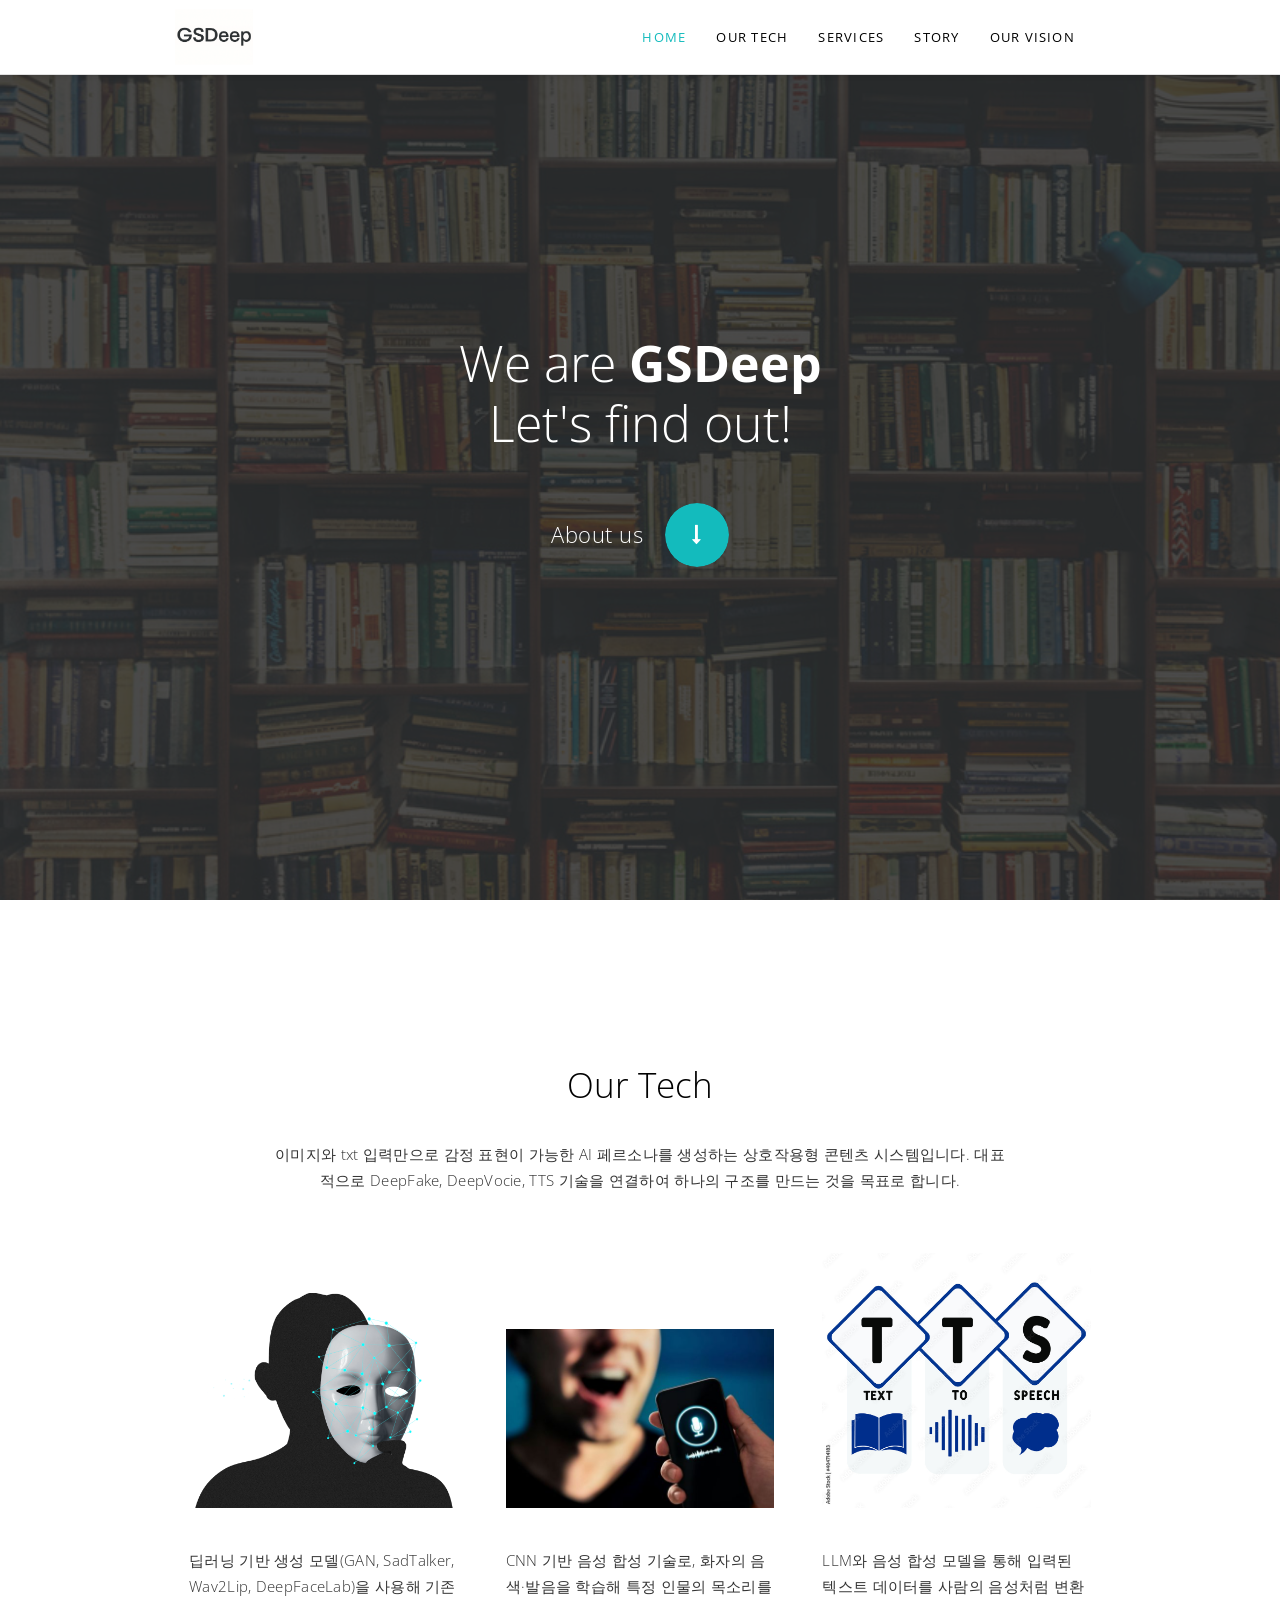
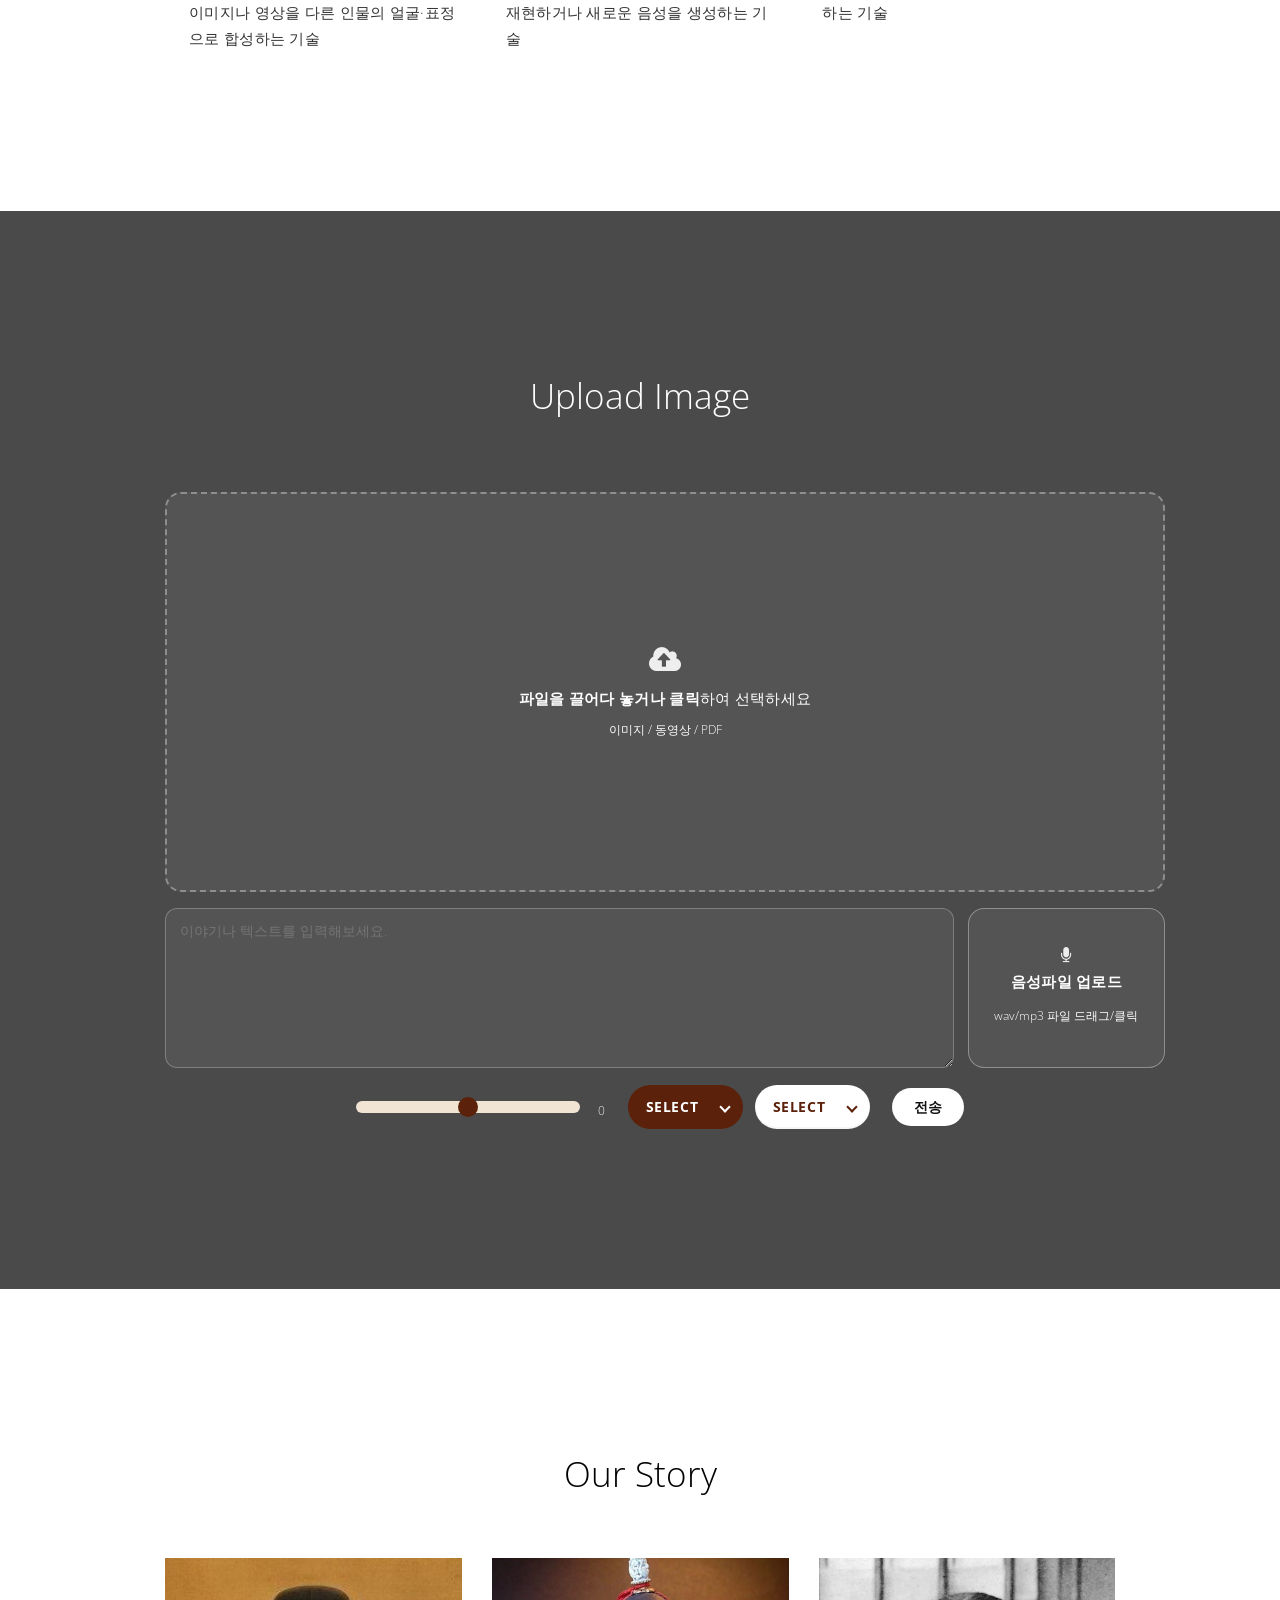
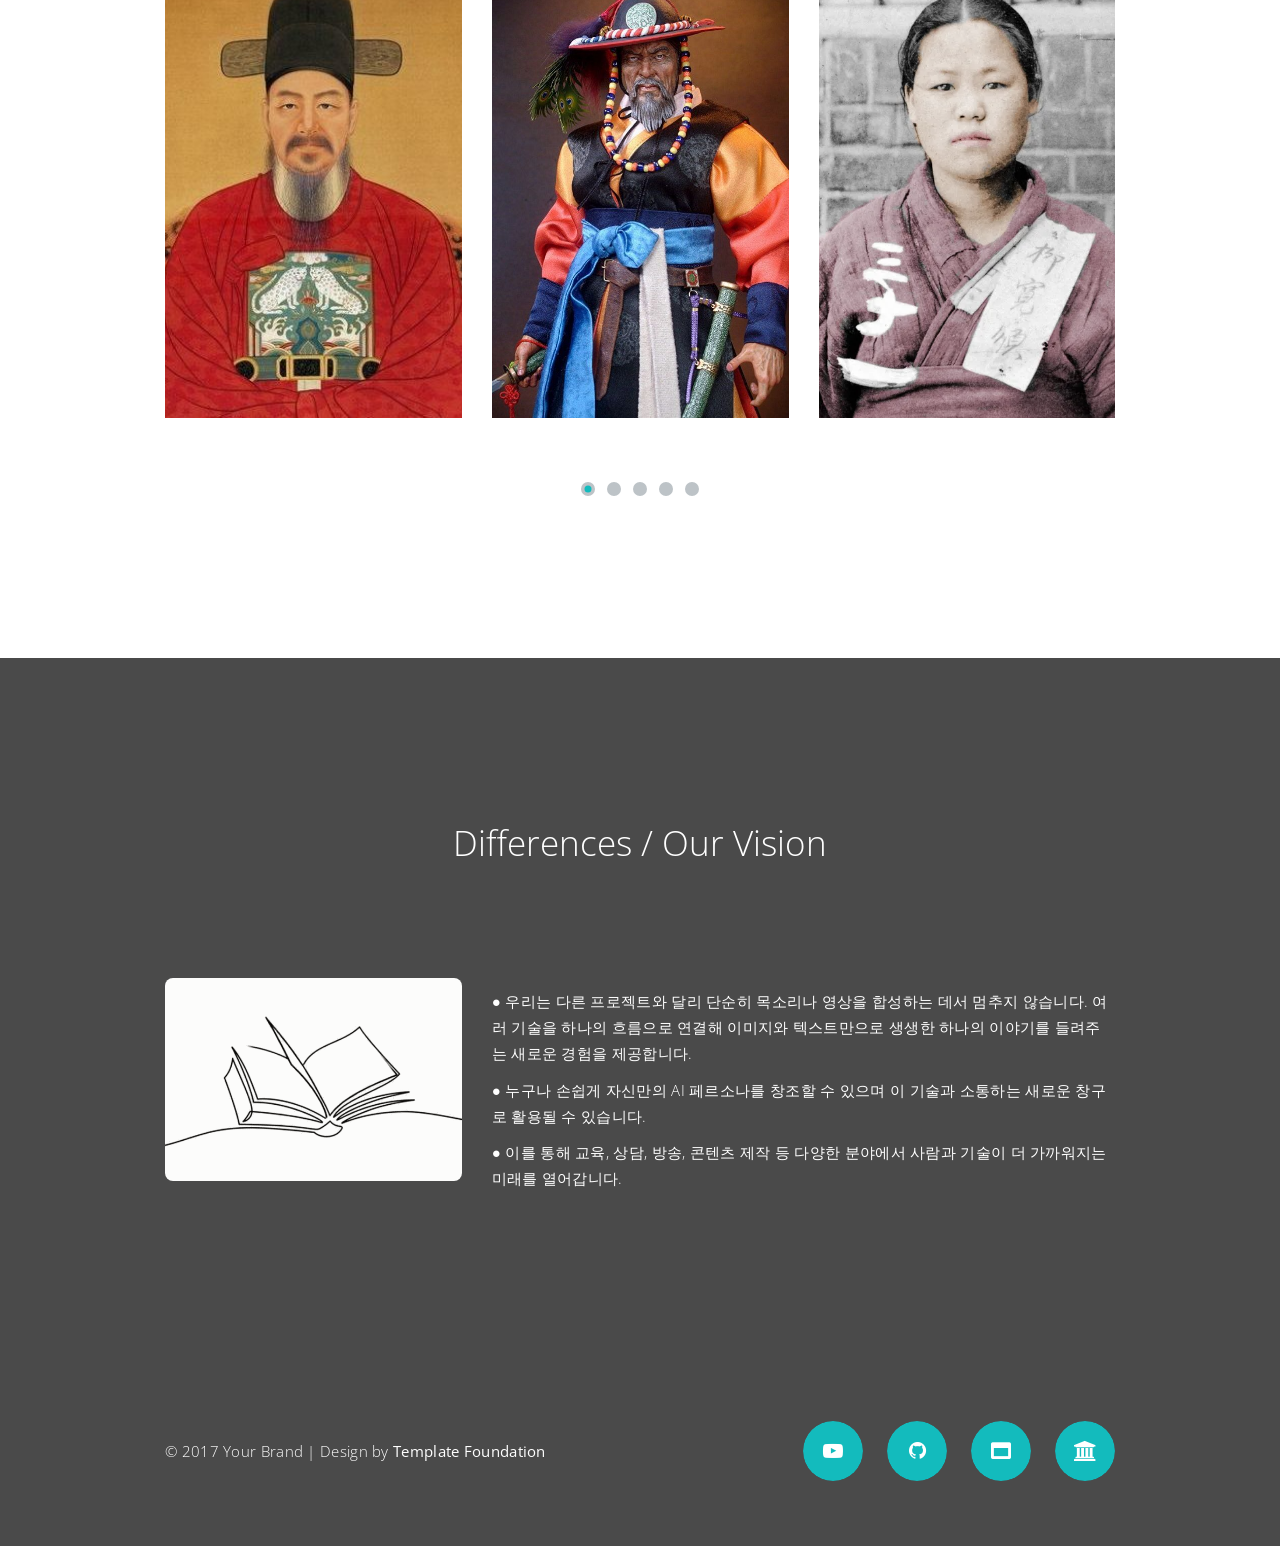
==== commit 471ce7e5: "mobile & icon & outcome lightbox" ====
--- a/Frontend/index.html
+++ b/Frontend/index.html
@@ -71,7 +71,7 @@
     <div class="container-fluid text-center">
       <h3 class="headline scroll-animated-from-bottom">Our Tech</h3>
       <p class="subline scroll-animated-from-bottom">
-        이미지와 txt 입력만으로 감정 표현이 가능한 AI 페르소나를 생성하는 상호작용형 콘텐츠 시스템입니다. <br>
+        이미지와 txt 입력만으로 감정 표현이 가능한 AI 페르소나를 생성하는 상호작용형 콘텐츠 시스템입니다. 
         대표적으로 DeepFake, DeepVocie, TTS 기술을 연결하여 하나의 구조를 만드는 것을 목표로 합니다.
       </p>
 
@@ -109,8 +109,8 @@
               </div>
               <!-- 미리보기 이미지 -->
               <img id="upload-preview" class="upload-preview" alt="미리보기" />
-              <!-- 결과 비디오(직접 로드용) -->
-              <video id="result-video" class="upload-preview" style="display:none" controls playsinline></video>
+              <!-- 결과 비디오(직접 로드용) 추가result-->
+              <!-- <video id="result-video" class="upload-preview" style="display:none" controls playsinline></video> -->
             </div>
 
             <div class="upload-meta">
@@ -317,10 +317,10 @@
         </div>
         <div class="col-sm-6 scroll-animated-from-bottom text-right">
           <ul class="social-icons">
-            <li><a href="#"><i class="fa fa-facebook" aria-hidden="true"></i></a></li>
-            <li><a href="#"><i class="fa fa-twitter" aria-hidden="true"></i></a></li>
-            <li><a href="#"><i class="fa fa-google-plus" aria-hidden="true"></i></a></li>
-            <li><a href="#"><i class="fa fa-linkedin" aria-hidden="true"></i></a></li>
+            <li><a href="https://youtu.be/X-O7OI657Z0" target="_blank" rel="noopener noreferrer" title="Youtube"><i class="fa fa-youtube-play" aria-hidden="true"></i></a></li>
+            <li><a href="https://github.com/hium-gsdeep" target="_blank"><i class="fa fa-github" aria-hidden="true"></i></a></li>
+            <li><a href="https://www.hanium.or.kr/portal/index.do" target="_blank"><i class="fa fa-window-maximize" aria-hidden="true"></i></a></li>
+            <li><a href="https://msd.seoultech.ac.kr/" target="_blank"><i class="fa fa-university" aria-hidden="true"></i></a></li>
           </ul>
         </div>
       </div>
--- a/Frontend/assets/css/main.css
+++ b/Frontend/assets/css/main.css
@@ -1688,9 +1688,6 @@
 #service .h-range:focus{ outline:none; }
 #service .h-range:hover{ filter:none; }
 
-
-
-
 /* === Service: 텍스트 80 / WAV 20 분할 === */
 #service .meta-row{
   display:flex; gap:14px; align-items:stretch;
@@ -1698,11 +1695,6 @@
 #service .meta-text{ flex: 0 1 80%; }
 #service .meta-audio{ flex: 0 1 20%; min-width: 180px; }
 
-/* 반응형: 모바일에서는 세로 스택 */
-@media (max-width: 992px){
-  #service .meta-row{ flex-direction:column; }
-  #service .meta-text, #service .meta-audio{ flex-basis:100%; min-width:0; }
-}
 
 /* textarea 높이/스타일 보강 */
 #service .meta-text textarea{
@@ -1750,4 +1742,93 @@
   display:block; margin-top:.35rem; max-width:100%;
   overflow:hidden; text-overflow:ellipsis; white-space:nowrap;
   opacity:.9;
-}+}
+
+
+/* === 태블릿/모바일: 세로 스택 === */
+@media (max-width: 992px){
+  /* 텍스트 80 / WAV 20 → 세로 100 / 100 */
+  #service .meta-row{ flex-direction: column; gap: 10px; }
+  #service .meta-text, #service .meta-audio{ flex: 0 0 100%; min-width: 0; }
+
+  /* 높이 살짝 줄이기 */
+  #service .meta-text textarea{
+    min-height: clamp(120px, 28vw, 180px);
+  }
+  #service .mini-drop{ min-height: 120px; }
+
+  /* 슬라이더는 한 줄 꽉 채우기 */
+  #service .h-wrap{ width: 100%; }
+  #service .voice-controls{ width:100%; justify-content:center; }
+}
+
+/* === 작은 모바일: 터치 타깃/여백 최적화 === */
+@media (max-width: 720px){
+  #service .pill-select select{
+    height: 40px; line-height: 40px; padding: 0 40px 0 14px;
+  }
+  #service .h-readout{ font-size: 11px; }
+  #service .upload-btn{ width: 20%; }        /* 버튼 한 줄 꽉 */
+  #service #audio-preview{ width:20%; }      /* 오디오 플레이어 폭 고정 */
+}
+
+/* Mobile: #about, #clients 설명 왼쪽 정렬 */
+@media (max-width: 768px) {
+  /* #about */
+  #about .subline,
+  #about p { 
+    text-align: left !important;
+    margin-left: 0;
+    margin-right: 0;
+  }
+
+  /* #clients */
+  #clients .subline,
+  #clients p {
+    text-align: left !important;
+    margin-left: 0;
+    margin-right: 0;
+  }
+}
+
+/* === 최종 오버라이드: Mobile(≤992px) 8:2 + 동일 높이 === */
+@media (max-width: 720px){
+  /* 가로 8:2 유지 (gap=14px → 각 칼럼에서 7px 보정) */
+  #service .meta-row{
+    display:flex !important;
+    flex-direction:row !important;
+    flex-wrap:nowrap !important;
+    gap:14px;
+    align-items:stretch !important;
+  }
+  #service .meta-row > .meta-text{
+    flex:0 0 calc(80% - 7px) !important;
+    min-width:0 !important;
+    display:flex; /* 안의 textarea를 높이 맞추기 위해 */
+  }
+  #service .meta-row > .meta-audio{
+    flex:0 0 calc(20% - 7px) !important;
+    min-width:0 !important;
+    display:flex; /* 안의 .mini-drop을 높이 맞추기 위해 */
+  }
+
+  /* 🔧 자식 25px 강제된 규칙 무력화 */
+  #service .meta-text > *,
+  #service .meta-audio > *{
+    height:auto !important;
+  }
+
+  /* 두 칸의 콘텐츠 최소 높이를 '같게' 고정 */
+  #service .meta-text textarea{
+    min-height: 140px !important;
+    height: auto !important;
+    width:100%;
+    box-sizing:border-box;
+  }
+  #service .mini-drop{
+    min-height: 140px !important;
+    width:100%;
+    box-sizing:border-box;
+  }
+}
+
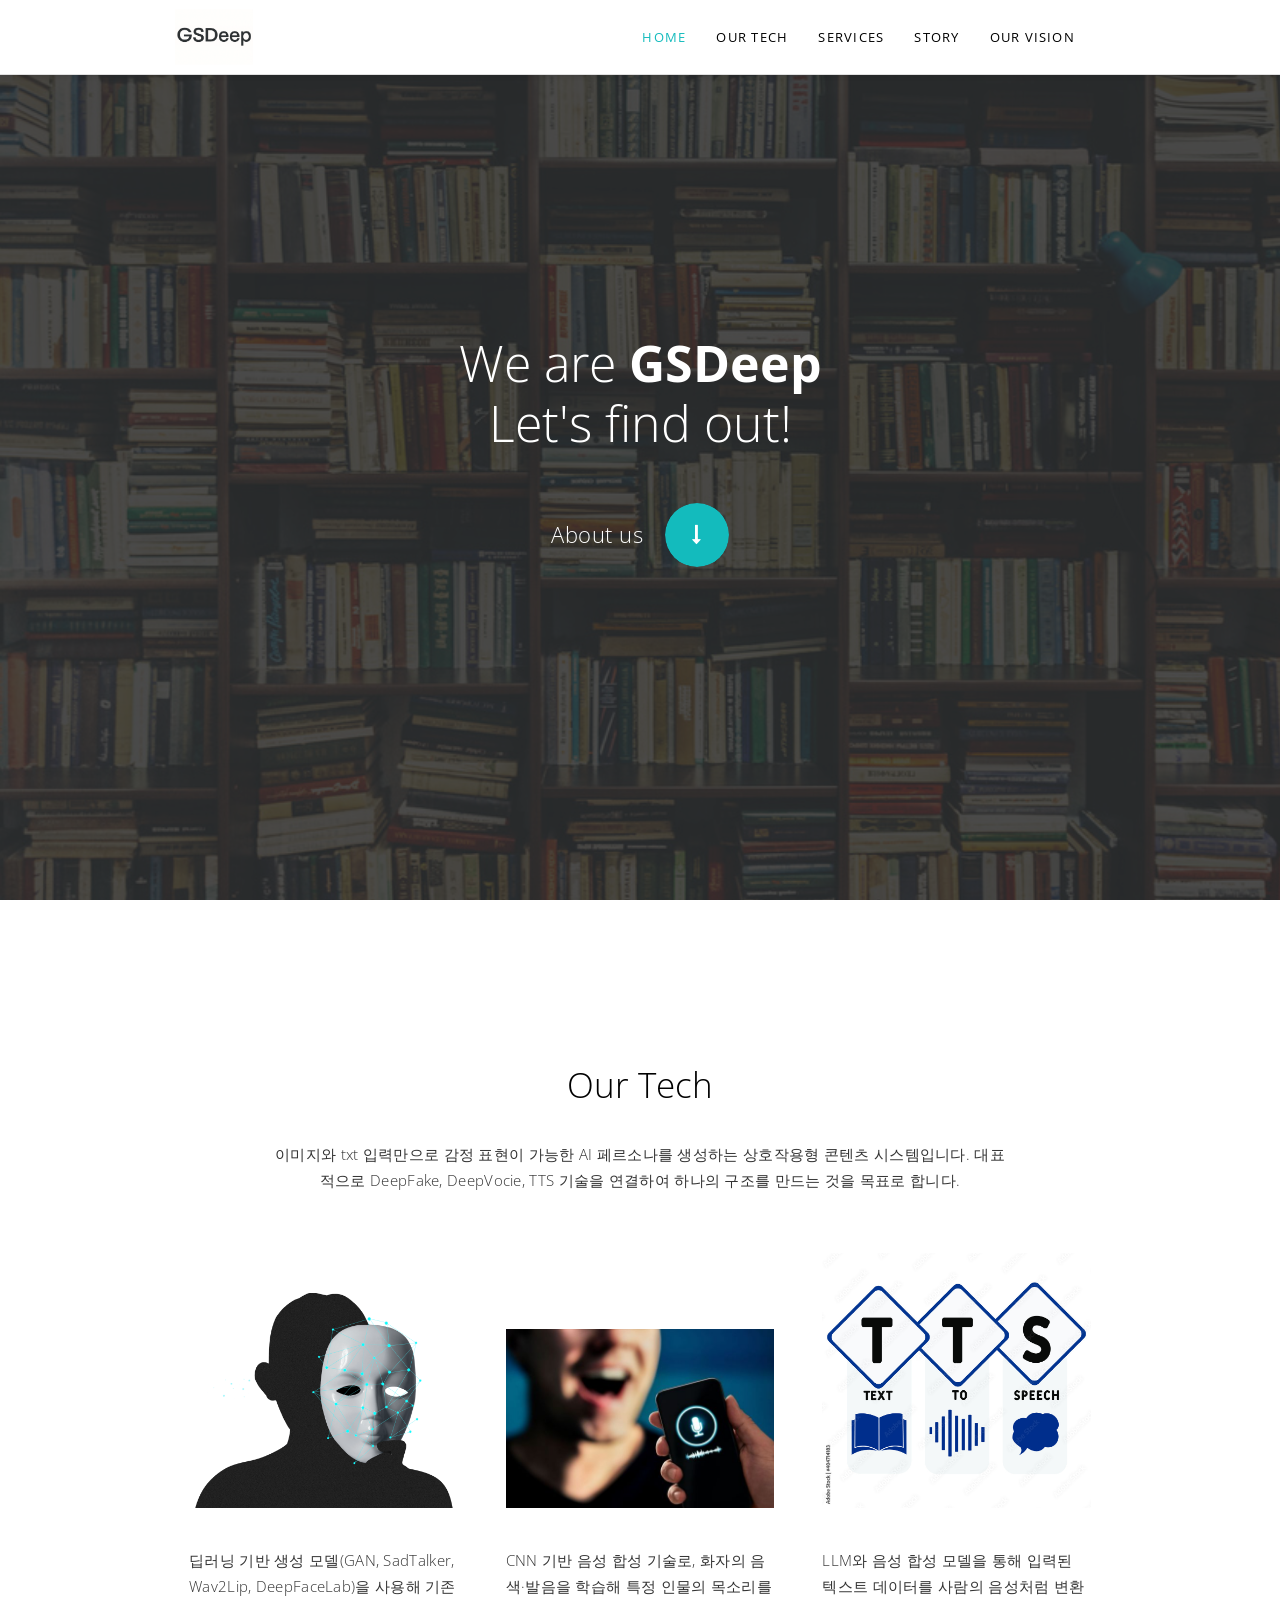
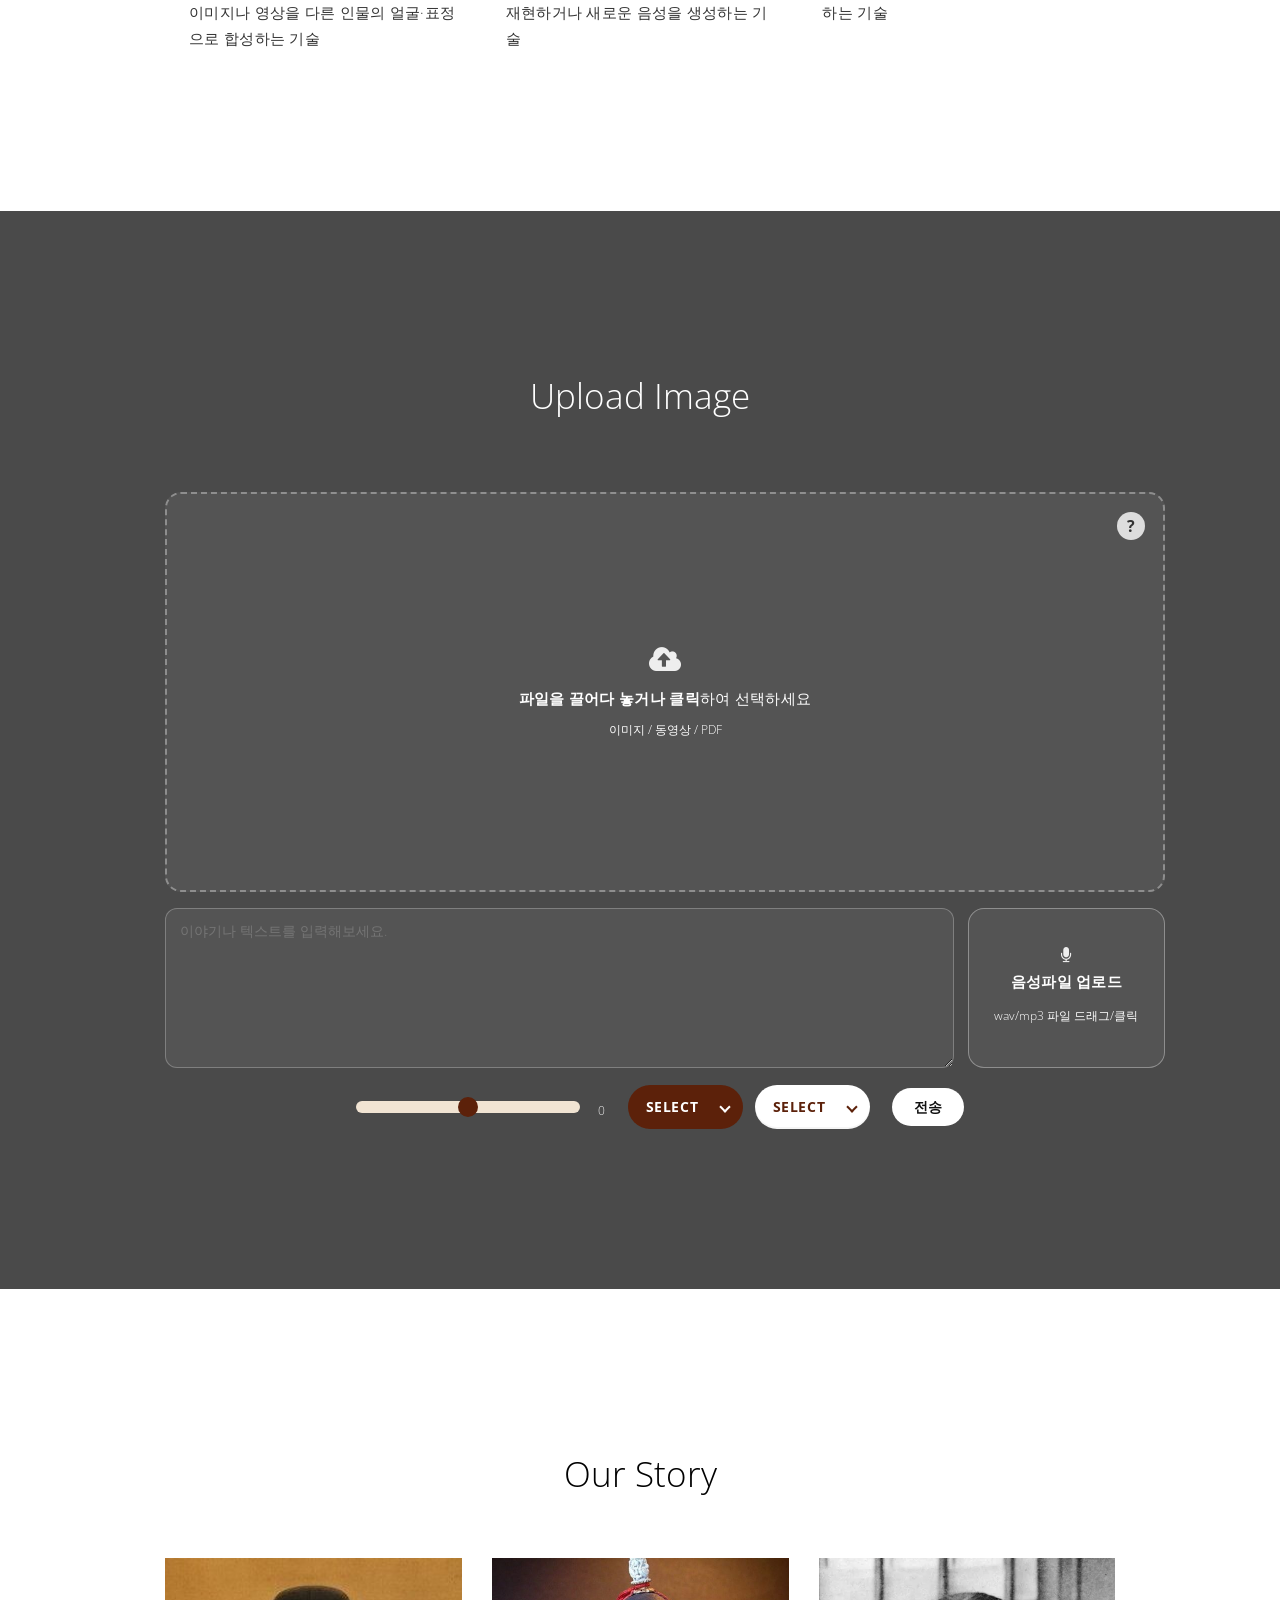
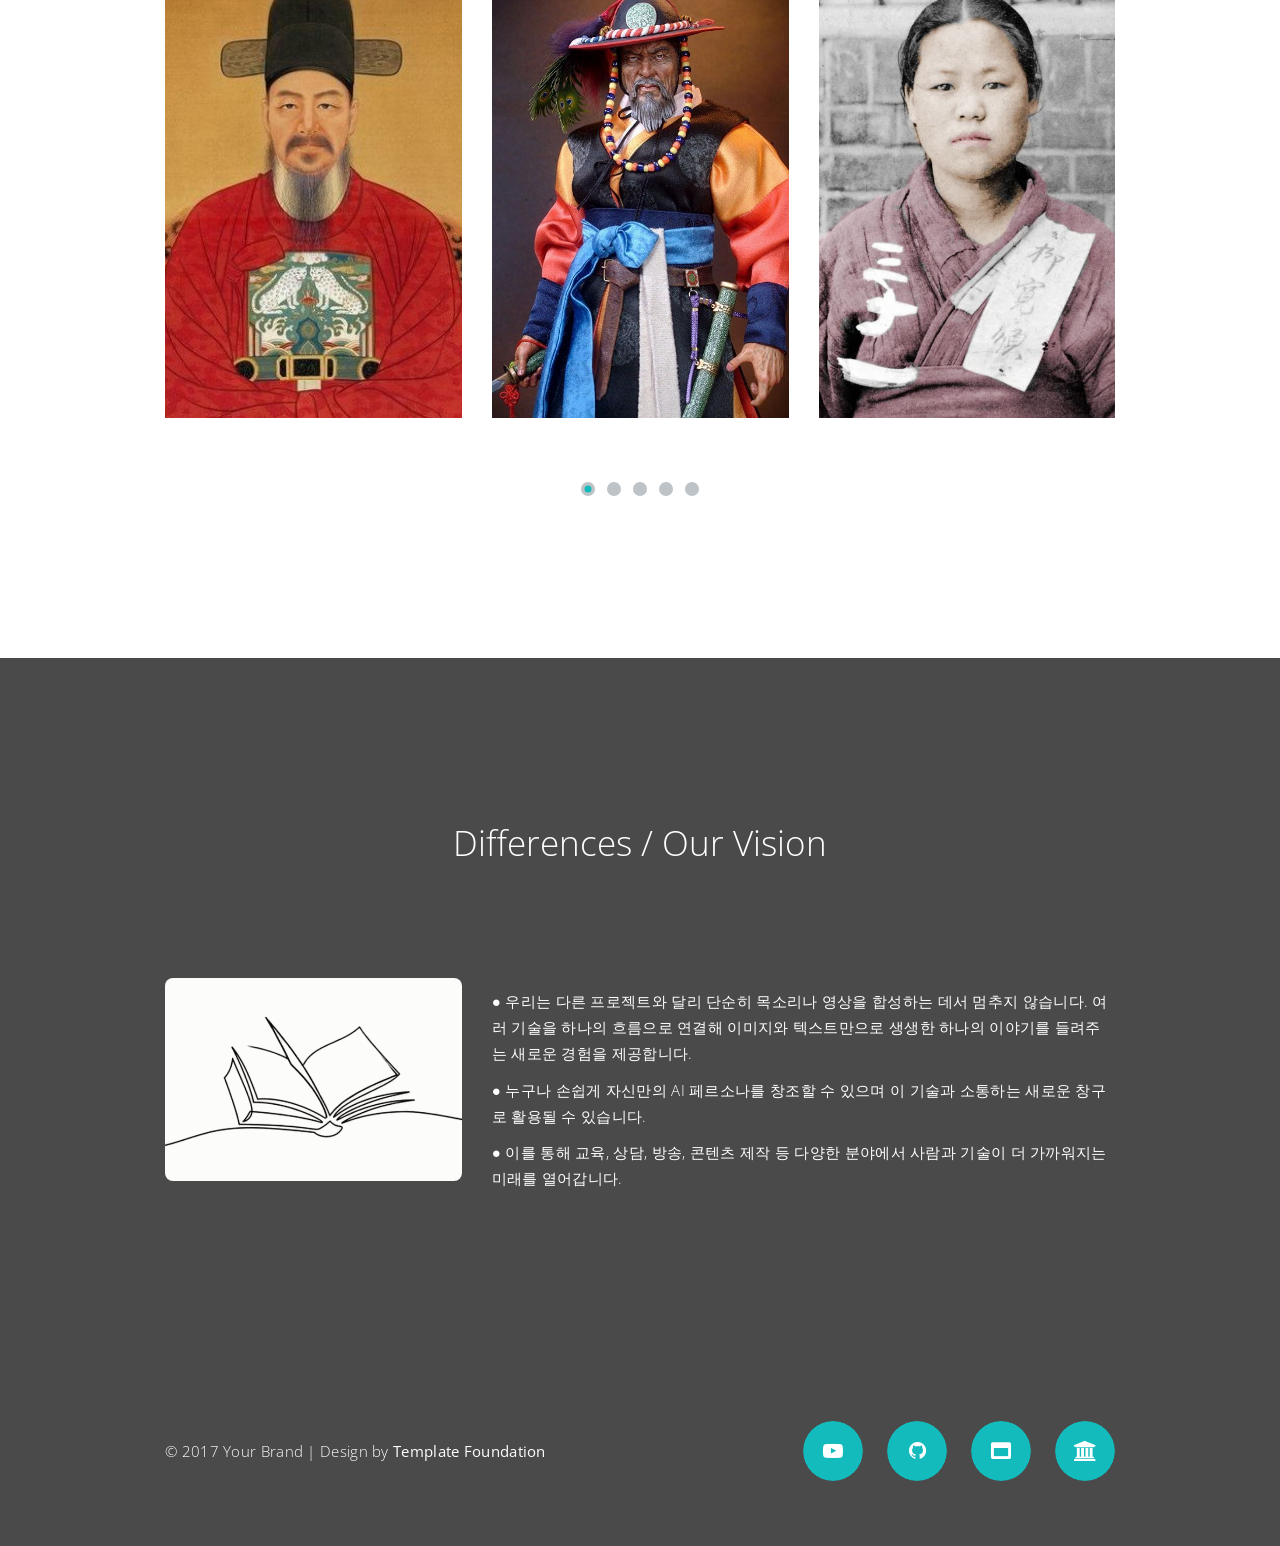
==== commit c4f664c4: "update ? toggle" ====
--- a/Frontend/index.html
+++ b/Frontend/index.html
@@ -162,6 +162,17 @@
                     <option value="old">노년</option>
                   </select>
                 </div>
+              </div>
+
+              <div class="help-icon">
+                ?
+                <span class="tooltip-text">
+                  1. 원하시는 위인이나 인물의 정면 이미지를 업로드 해주세요. <br>
+                  2. txt를 입력하거나 wav파일을 넣어주세요.<br>
+                  3. 원하시는 목소리로 (남성, 여성) (중년, 청년, 노년) 을 선택해주세요. <br>
+                  4. 마지막으로 전송 버튼을 눌러주세요.<br> 
+                  5. 조금만 기다려 주시면 금방 이야기를 만들어 드리겠습니다!!
+                </span>
               </div>
 
               <button type="submit" class="upload-btn">전송</button>
--- a/Frontend/assets/css/main.css
+++ b/Frontend/assets/css/main.css
@@ -1744,6 +1744,43 @@
   opacity:.9;
 }
 
+.help-icon {
+  position: absolute;
+  top: 20px;   /* service 창 기준으로 오른쪽 위 */
+  right: 20px;
+  width: 28px;
+  height: 28px;
+  border-radius: 50%;
+  background: rgba(255,255,255,0.8);
+  color: #333;
+  text-align: center;
+  line-height: 28px;
+  font-weight: bold;
+  cursor: pointer;
+  font-size: 16px;
+}
+
+.help-icon .tooltip-text {
+  visibility: hidden;
+  width: 300px;
+  background: rgba(49, 49, 49, 0.9);
+  color: #fff;
+  text-align: left;
+  border: 2px dashed rgba(255,255,255,0.35);
+  border-radius: 16px;
+  padding: 10px;
+  position: absolute;
+  overflow: hidden;
+  top: 35px;
+  right: 0;
+  z-index: 10;
+  font-size: 13px;
+}
+
+.help-icon:hover .tooltip-text {
+  visibility: visible;
+}
+
 
 /* === 태블릿/모바일: 세로 스택 === */
 @media (max-width: 992px){
